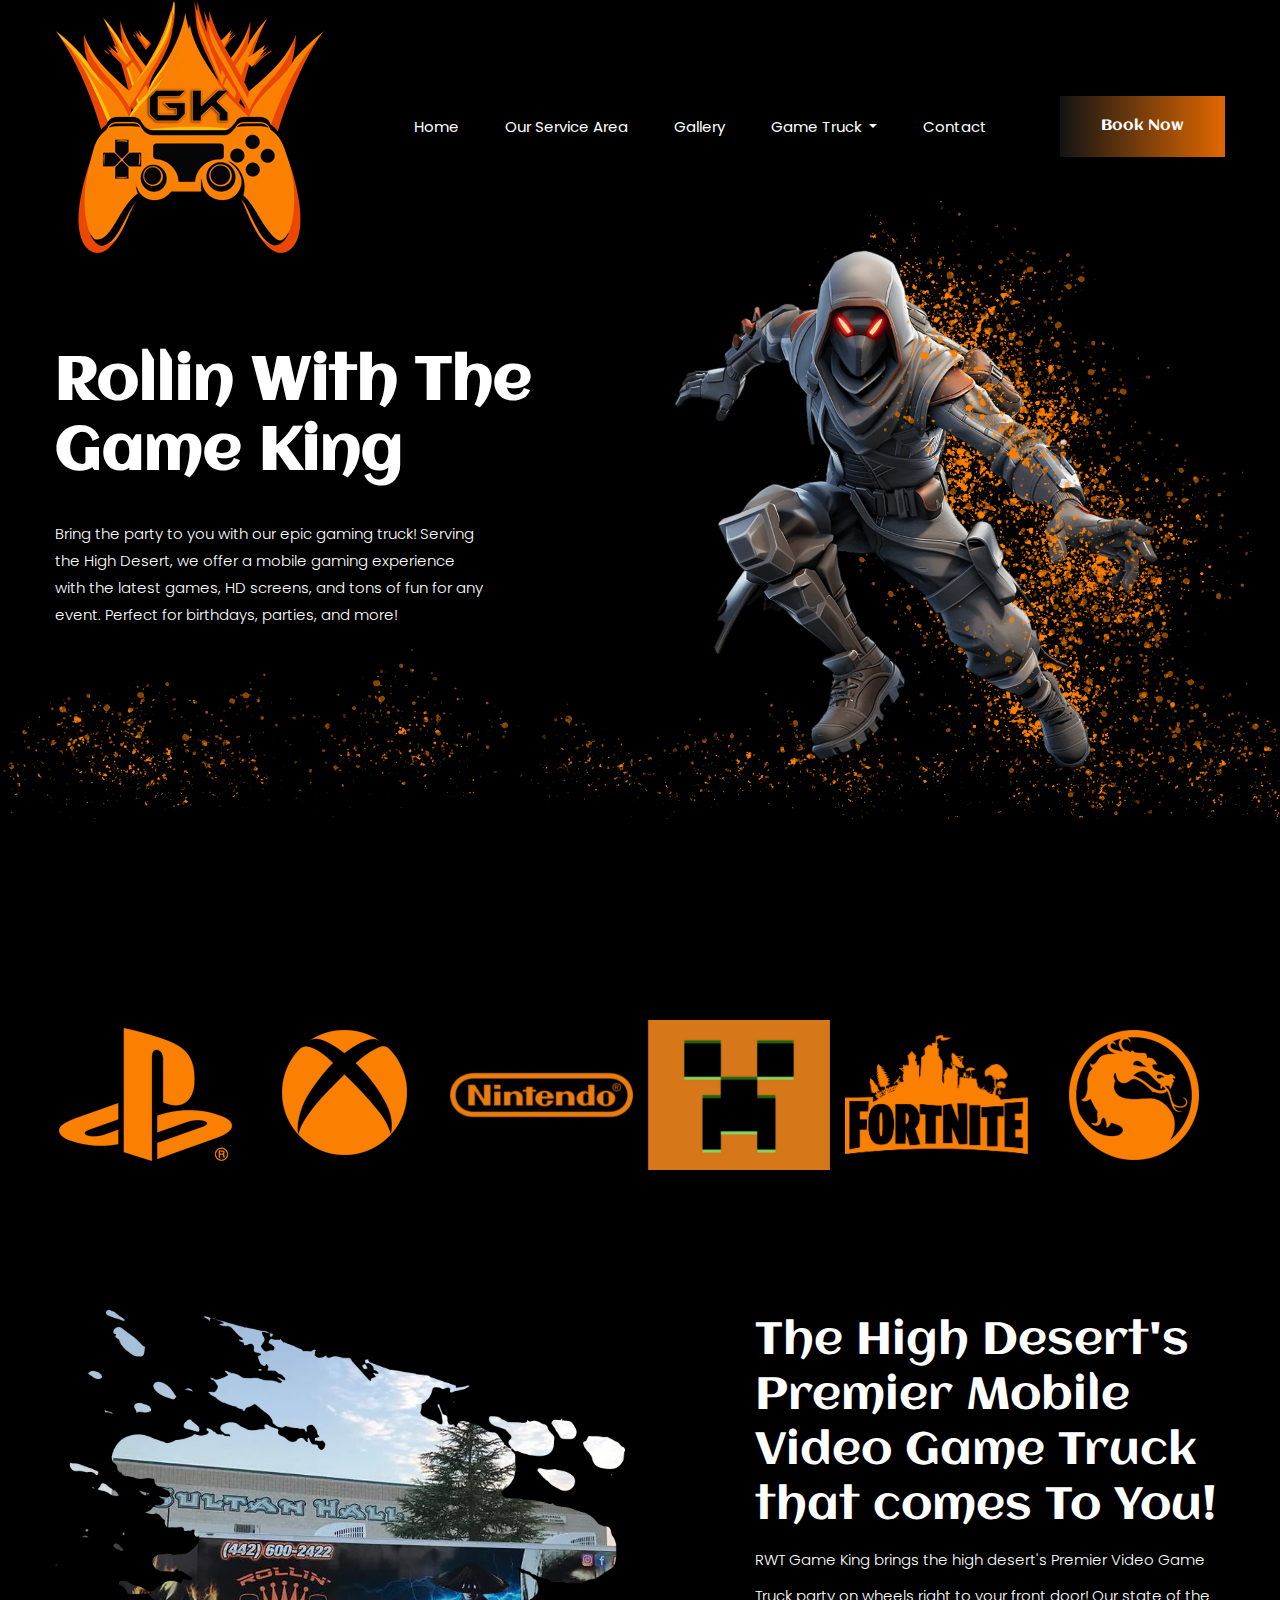
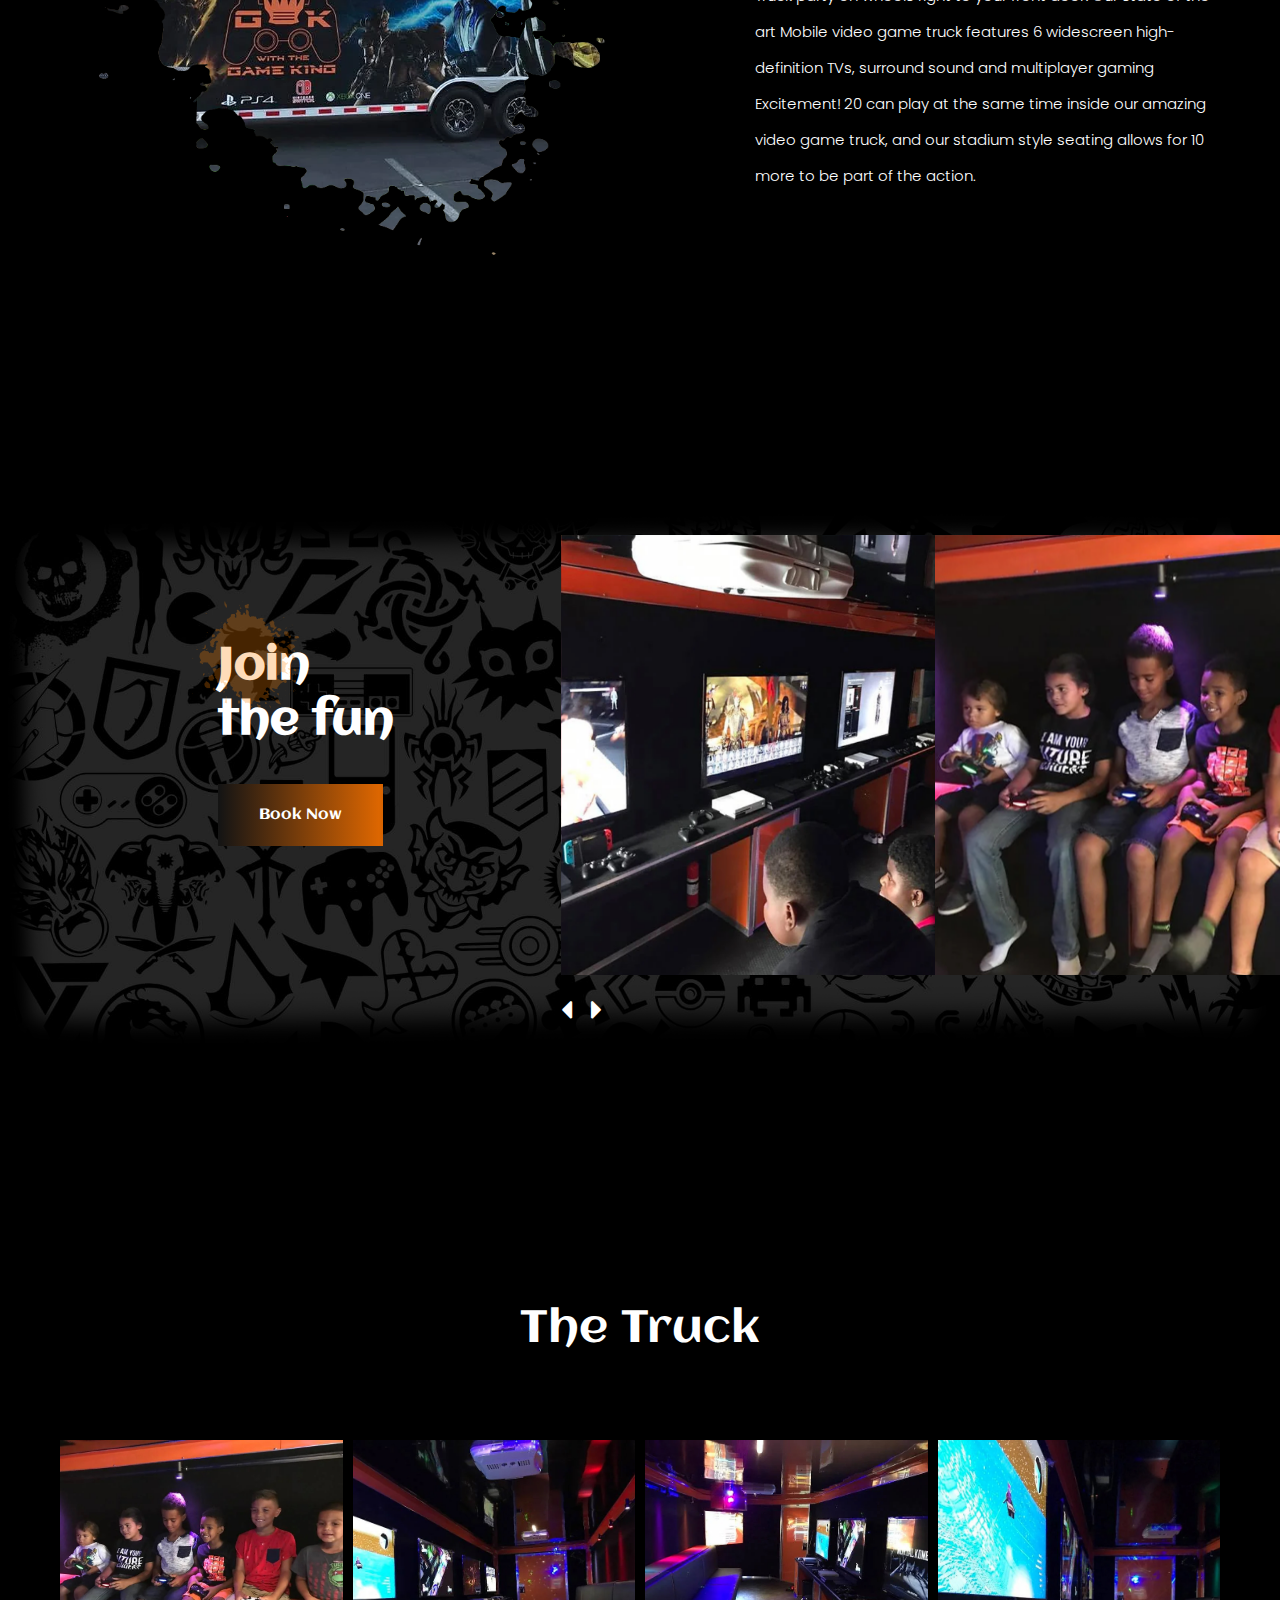
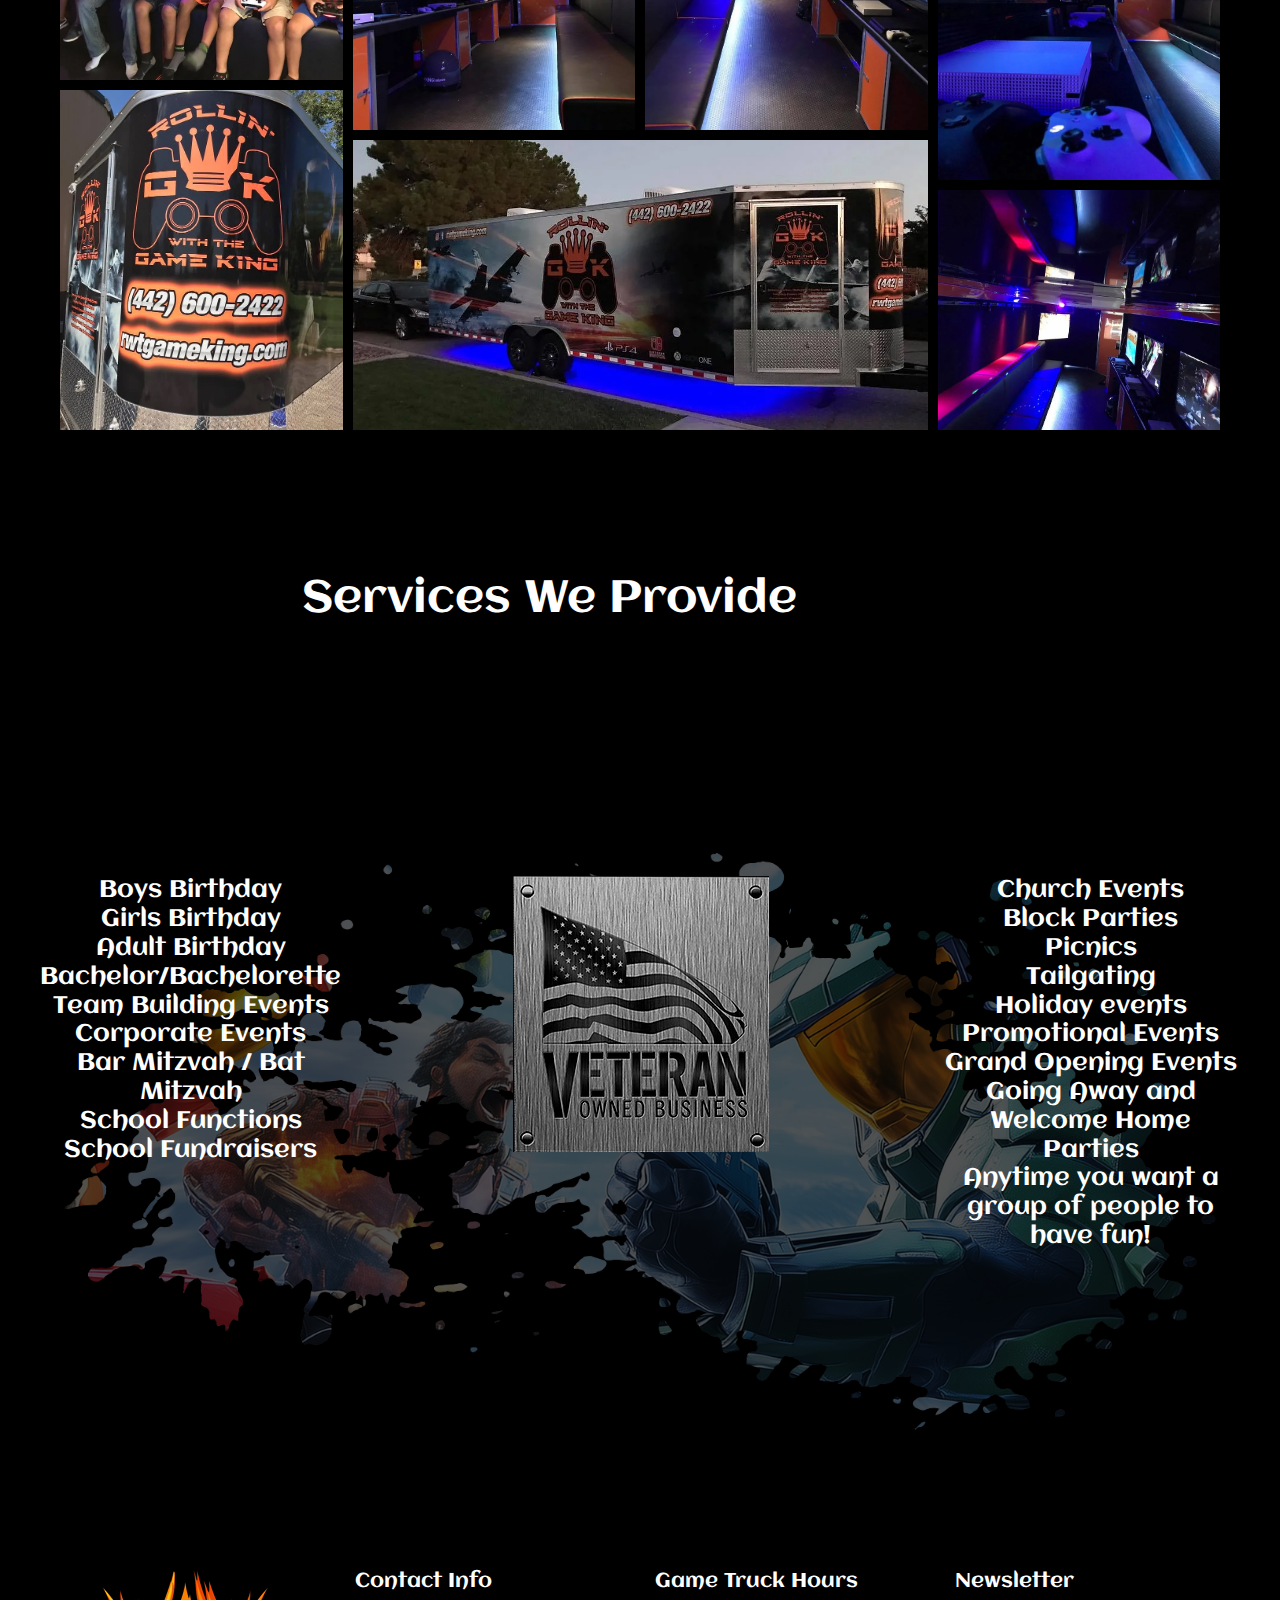
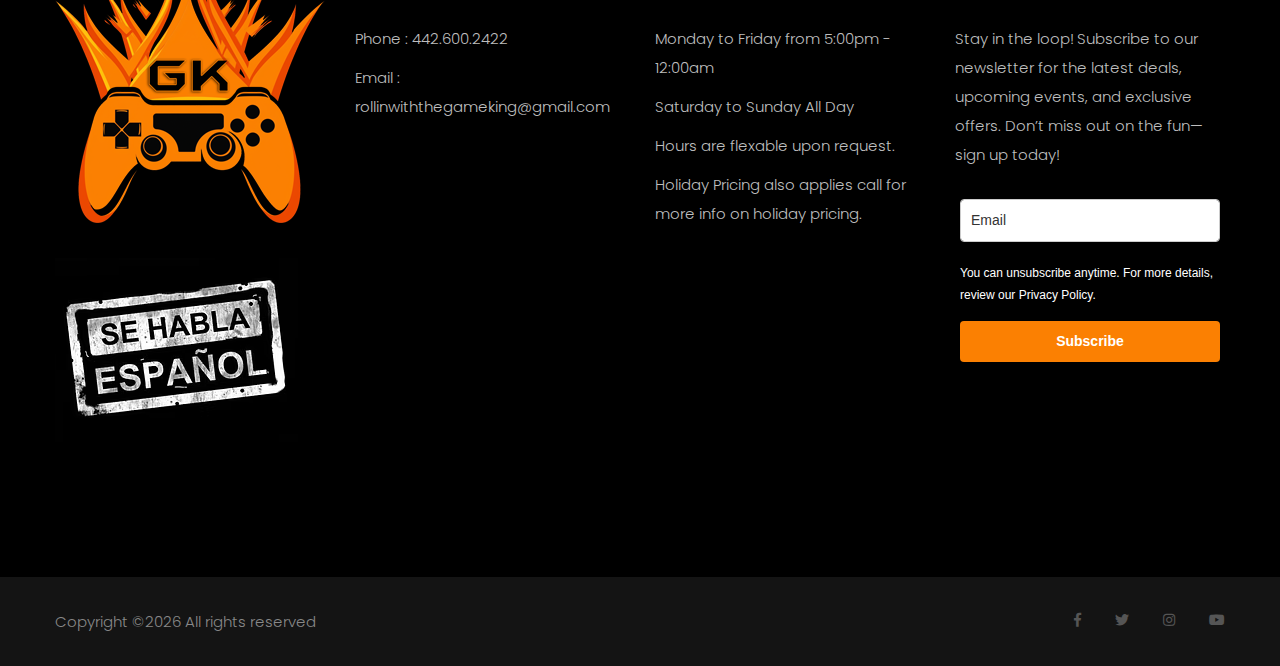
==== index.html @ a8f22977 "Add files via upload" ====
<!doctype html>
<html lang="zxx">

<head>
    <!-- Required meta tags -->
    <meta charset="utf-8">
    <meta name="viewport" content="width=device-width, initial-scale=1, shrink-to-fit=no">
    <title>Gaming King</title>
    <link rel="icon" href="img/favicon.png">
    <!-- Bootstrap CSS -->
    <link rel="stylesheet" href="css/bootstrap.min.css">
    <!-- animate CSS -->
    <link rel="stylesheet" href="css/animate.css">
    <!-- owl carousel CSS -->
    <link rel="stylesheet" href="css/owl.carousel.min.css">
    <!-- font awesome CSS -->
    <link rel="stylesheet" href="css/all.css">
    <!-- flaticon CSS -->
    <link rel="stylesheet" href="css/flaticon.css">
    <link rel="stylesheet" href="css/themify-icons.css">
    <!-- font awesome CSS -->
    <link rel="stylesheet" href="css/magnific-popup.css">
    <!-- swiper CSS -->
    <link rel="stylesheet" href="css/slick.css">
    <!-- style CSS -->
    <link rel="stylesheet" href="css/style.css">
</head>

<body>
    <div class="body_bg">
        <!--::header part start::-->
        <header class="main_menu single_page_menu">
            <div class="container">
                <div class="row align-items-center">
                    <div class="col-lg-12">
                        <nav class="navbar navbar-expand-lg navbar-light">
                            <a class="navbar-brand" href="index.html"> <img src="img/logo.png" alt="logo"> </a>
                            <button class="navbar-toggler" type="button" data-toggle="collapse"
                                data-target="#navbarSupportedContent" aria-controls="navbarSupportedContent"
                                aria-expanded="false" aria-label="Toggle navigation">
                                <span class="menu_icon"><i class="fas fa-bars"></i></span>
                            </button>

                            <div class="collapse navbar-collapse main-menu-item" id="navbarSupportedContent">
                                <ul class="navbar-nav">
                                    <li class="nav-item">
                                        <a class="nav-link" href="https://www.rwtgameking.com">Home</a>
                                    </li>
                                    <li class="nav-item">
                                        <a class="nav-link" href="https://www.rwtgameking.com/our-service-area">Our Service Area</a>
                                    </li>
                                    <li class="nav-item">
                                        <a class="nav-link" href="https://www.rwtgameking.com/our-video-game-truck">Gallery</a>
                                    </li>
                                    <li class="nav-item dropdown">
                                        <a class="nav-link dropdown-toggle" href="blog.html" id="navbarDropdown"
                                            role="button" data-toggle="dropdown" aria-haspopup="true"
                                            aria-expanded="false">
                                            Game Truck
                                        </a>
                                        <div class="dropdown-menu" aria-labelledby="navbarDropdown">
                                            <a class="dropdown-item" href="https://www.rwtgameking.com/birthday-parties"> Birthday Parties</a>
                                            <a class="dropdown-item" href="https://www.rwtgameking.com/schools">School, Church, Non-Profit</a>
											<a class="dropdown-item" href="https://www.rwtgameking.com/corporate-events">Corporate Events</a>
                                        </div>
                                    </li>
                                    <li class="nav-item">
                                        <a class="nav-link" href="https://www.rwtgameking.com/contact-us">Contact</a>
                                    </li>
                                </ul>
                            </div>
                            <a href="https://www.rwtgameking.com/book-a-party-today" class="btn_1 d-none d-sm-block">Book Now</a>
                        </nav>
                    </div>
                </div>
            </div>
        </header>
        <!-- Header part end-->

        <!-- banner part start-->
        <section class="banner_part">
            <div class="container">
                <div class="row align-items-center justify-content-between">
                    <div class="col-lg-6 col-md-8">
                        <div class="banner_text">
                            <div class="banner_text_iner">
                                <h1>Rollin With The Game King</h1>
                                <p>Bring the party to you with our epic gaming truck! Serving the High Desert, we offer a mobile gaming experience with the latest games, HD screens, and tons of fun for any event. Perfect for birthdays, parties, and more!</p>
                                </div>
                        </div>
                    </div>
                </div>
            </div>
        </section>
        <!-- banner part start-->

        <!--::client logo part end::-->
        <section class="client_logo">
            <div class="container">
                <div class="row align-items-center">
                    <div class="col-lg-12">
                        <div class="client_logo_slider owl-carousel d-flex justify-content-between">
                            <div class="single_client_logo">
                                <img src="img/client_logo/playstation.png" alt="">
                            </div>
                            <div class="single_client_logo">
                                <img src="img/client_logo/xbox.png" alt="">
                            </div>
                            <div class="single_client_logo">
                                <img src="img/client_logo/nintendo.png" alt="">
                            </div>
                            <div class="single_client_logo">
                                <img src="img/client_logo/minecraft.png" alt="">
                            </div>
                            <div class="single_client_logo">
                                <img src="img/client_logo/fortnite.png" alt="">
                            </div>
                            <div class="single_client_logo">
                                <img src="img/client_logo/mortalkombat.png" alt="">
                            </div>
                        </div>
                    </div>
                </div>
            </div>
        </section>
        <!--::client logo part end::-->

        <!-- about_us part start-->
        <section class="about_us section_padding">
            <div class="container">
                <div class="row align-items-center justify-content-between">
                    <div class="col-md-5 col-lg-6 col-xl-6">
                        <div class="learning_img">
                            <img src="img/about_img.png" alt="">
                        </div>
                    </div>
                    <div class="col-md-7 col-lg-6 col-xl-5">
                        <div class="about_us_text">
                            <h2>The High Desert's Premier Mobile Video Game Truck that comes To You!</h2>
                            <p>RWT Game King brings the high desert's Premier Video Game Truck party on wheels right to your front door! Our state of the art Mobile video game truck features 6 widescreen high-definition TVs, surround sound and multiplayer gaming Excitement! 20 can play at the same time inside our amazing video game truck, and our stadium style seating allows for 10 more to be part of the action.  </p>
                            </div>
                    </div>
                </div>
            </div>
        </section>
        <!-- about_us part end-->

        <!--::about_us part start::-->
        <section class="live_stareams padding_bottom">
            <div class="container-fluid">
                <div class="row align-items-center justify-content-between">
                    <div class="col-md-2 offset-lg-2 offset-sm-1">
                        <div class="live_stareams_text">
                            <h2>Join <br> the fun</h2>
                            <div class="btn_1">Book now</div>
                        </div>
                    </div>
                    <div class="col-md-7 offset-sm-1">
                        <div class="live_stareams_slide owl-carousel">
                            <div class="live_stareams_slide_img">
                                <img src="img/live_streams_1.png" alt="">
                                <div class="extends_video">
                                    <a id="play-video_1" class="video-play-button popup-youtube"
                                        href="https://www.youtube.com/watch?v=dQw4w9WgXcQ">
                                        <span class="fas fa-play"></span>
                                    </a>
                                </div>
                            </div>
                            <div class="live_stareams_slide_img">
                                <img src="img/live_streams_2.png" alt="">
                                <div class="extends_video">
                                    <a id="play-video_1" class="video-play-button popup-youtube"
                                        href="https://www.youtube.com/watch?v=dQw4w9WgXcQ">
                                        <span class="fas fa-play"></span>
                                    </a>
                                </div>
                            </div>
                            <div class="live_stareams_slide_img">
                                <img src="img/live_streams_1.png" alt="">
                                <div class="extends_video">
                                    <a id="play-video_1" class="video-play-button popup-youtube"
                                        href="https://www.youtube.com/watch?v=dQw4w9WgXcQ">
                                        <span class="fas fa-play"></span>
                                    </a>
                                </div>
                            </div>
                            <div class="live_stareams_slide_img">
                                <img src="img/live_streams_2.png" alt="">
                                <div class="extends_video">
                                    <a id="play-video_1" class="video-play-button popup-youtube"
                                        href="https://www.youtube.com/watch?v=dQw4w9WgXcQ">
                                        <span class="fas fa-play"></span>
                                    </a>
                                </div>
                            </div>
                            <div class="live_stareams_slide_img">
                                <img src="img/live_streams_1.png" alt="">
                                <div class="extends_video">
                                    <a id="play-video_1" class="video-play-button popup-youtube"
                                        href="https://www.youtube.com/watch?v=dQw4w9WgXcQ">
                                        <span class="fas fa-play"></span>
                                    </a>
                                </div>
                            </div>
                            <div class="live_stareams_slide_img">
                                <img src="img/live_streams_2.png" alt="">
                                <div class="extends_video">
                                    <a id="play-video_1" class="video-play-button popup-youtube"
                                        href="https://www.youtube.com/watch?v=dQw4w9WgXcQ">
                                        <span class="fas fa-play"></span>
                                    </a>
                                </div>
                            </div>
                            <div class="live_stareams_slide_img">
                                <img src="img/live_streams_1.png" alt="">
                                <div class="extends_video">
                                    <a id="play-video_1" class="video-play-button popup-youtube"
                                        href="https://www.youtube.com/watch?v=dQw4w9WgXcQ">
                                        <span class="fas fa-play"></span>
                                    </a>
                                </div>
                            </div>
                            <div class="live_stareams_slide_img">
                                <img src="img/live_streams_2.png" alt="">
                                <div class="extends_video">
                                    <a id="play-video_1" class="video-play-button popup-youtube"
                                        href="https://www.youtube.com/watch?v=dQw4w9WgXcQ">
                                        <span class="fas fa-play"></span>
                                    </a>
                                </div>
                            </div>
                        </div>
                    </div>
                </div>
            </div>
        </section>
        <!--::about_us part end::-->

        
        <!-- gallery_part part start-->
        <section class="gallery_part section_padding">
            <div class="container">
                <div class="row justify-content-center">
                    <div class="col-xl-5">
                        <div class="section_tittle text-center">
                            <h2>The Truck</h2>
                        </div>
                    </div>
                </div>
                <div class="row">
                    <div class="col-xl-12">
                        <div class="gallery_part_item">
                            <div class="grid">
                                <div class="grid-sizer"></div>
                                <a href="img/gallery/gallery_item_1.jpg"
                                    class="grid-item bg_img img-gal grid-item--height-1"
                                    style="background-image: url('img/gallery/gallery_item_1.jpg')">
                                    <div class="single_gallery_item">
                                        <div class="single_gallery_item_iner">
                                            <div class="gallery_item_text">
                                                <i class="ti-zoom-in"></i>
                                            </div>
                                        </div>
                                    </div>
                                </a>
                                <a href="img/gallery/gallery_item_2.jpg" class="grid-item bg_img img-gal"
                                    style="background-image: url('img/gallery/gallery_item_2.jpg')">
                                    <div class="single_gallery_item">
                                        <div class="single_gallery_item_iner">
                                            <div class="gallery_item_text">
                                                <i class="ti-zoom-in"></i>
                                            </div>
                                        </div>
                                    </div>
                                </a>
                                <a href="img/gallery/gallery_item_3.jpg" class="grid-item bg_img img-gal"
                                    style="background-image: url('img/gallery/gallery_item_3.jpg')">
                                    <div class="single_gallery_item">
                                        <div class="single_gallery_item_iner">
                                            <div class="gallery_item_text">
                                                <i class="ti-zoom-in"></i>
                                            </div>
                                        </div>
                                    </div>
                                </a>
                                <a href="img/gallery/gallery_item_5.jpg"
                                    class="grid-item bg_img img-gal grid-item--height-2"
                                    style="background-image: url('img/gallery/gallery_item_5.jpg')">
                                    <div class="single_gallery_item">
                                        <div class="single_gallery_item_iner">
                                            <div class="gallery_item_text">
                                                <i class="ti-zoom-in"></i>
                                            </div>
                                        </div>
                                    </div>
                                </a>
                                <a href="img/gallery/gallery_item_7.jpg"
                                    class="grid-item bg_img img-gal grid-item--height-2"
                                    style="background-image: url('img/gallery/gallery_item_7.jpg')">
                                    <div class="single_gallery_item">
                                        <div class="single_gallery_item_iner">
                                            <div class="gallery_item_text">
                                                <i class="ti-zoom-in"></i>
                                            </div>
                                        </div>
                                    </div>
                                </a>
                                <a href="img/gallery/gallery_item_6.jpg"
                                    class="grid-item bg_img img-gal grid-item--width-1"
                                    style="background-image: url('img/gallery/gallery_item_6.jpg')">
                                    <div class="single_gallery_item">
                                        <div class="single_gallery_item_iner">
                                            <div class="gallery_item_text">
                                                <i class="ti-zoom-in"></i>
                                            </div>
                                        </div>
                                    </div>
                                </a>
                                <a href="img/gallery/gallery_item_4.jpg"
                                    class="grid-item bg_img img-gal sm_weight  grid-item--height-1"
                                    style="background-image: url('img/gallery/gallery_item_4.jpg')">
                                    <div class="single_gallery_item">
                                        <div class="single_gallery_item_iner">
                                            <div class="gallery_item_text">
                                                <i class="ti-zoom-in"></i>
                                            </div>
                                        </div>
                                    </div>
                                </a>
                            </div>
                        </div>
                    </div>
                </div>
            </div>
        </section>
        <!-- gallery_part part end-->

        <!-- use sasu part end-->
       <section class="upcomming_war">
            <div class="container">
                <div class="row justify-content-center">
                    <div class="col-lg-8">
                        <div class="section_tittle text-center">
                            <h2>Services We Provide &nbsp; &nbsp; &nbsp; &nbsp; &nbsp; &nbsp; &nbsp; </h2>
                        </div>
                    </div>
                </div>
                <div class="upcomming_war_iner">
                    <div class="row justify-content-center align-items-center h-100">
                        <div>
                            <div class="upcomming_war_counter text-center">
                                
                                <div class="d-flex justify-content-between">
                                    <div><h3>
Boys Birthday<br>
Girls Birthday<br>
Adult Birthday<br>
Bachelor/Bachelorette<br>
Team Building Events<br>
Corporate Events<br>
Bar Mitzvah / Bat Mitzvah<br>
School Functions<br>
School Fundraisers</h3></div>
									
									<div class="col-10 col-lg-6 col-lg-3"><img src="img/veteran.png" alt=""/></div>
									
                                  <div>
<h3>Church Events<br>
Block Parties<br>
Picnics<br>
Tailgating<br>
Holiday events<br>
Promotional Events<br>
Grand Opening Events<br>
Going Away and Welcome Home Parties<br>
Anytime you want a group of people to have fun!</h3></div>
                                </div>
                            </div>
                        </div>
                    </div>
                </div>
            </div>
        </section>
        <!-- use sasu part end-->

               <!--::footer_part start::-->
        <footer class="footer_part">
            <div class="footer_top">
                <div class="container">
                    <div class="row">
                        <div class="col-sm-6 col-lg-3">
                            <div class="single_footer_part">
                                <a href="index.html" class="footer_logo_iner"> <img src="img/logo.png" alt="#"> </a>
                            <img src="img/hablaespanol.png" alt=""/> </div>
                        </div>
                        <div class="col-sm-6 col-lg-3">
                            <div class="single_footer_part">
                                <h4>Contact Info</h4>
                                <p>Phone : 442.600.2422</p>
                                <p>Email : rollinwiththegameking@gmail.com</p>
                            </div>
                        </div>
                        <div class="col-sm-6 col-lg-3">
                            <div class="single_footer_part">
                                <h4>Game Truck Hours</h4>
                                <ul class="list-unstyled">
                                    <p>Monday to Friday from 5:00pm - 12:00am</p>
                                    <p>Saturday to Sunday All Day</p>
                                    <p>Hours are flexable upon request.</p>
                                    <p>Holiday Pricing also applies call for more info on holiday pricing.</p>
                                </ul>
                            </div>
                        </div>
                        <div class="col-sm-6 col-lg-3">
                            <div class="single_footer_part">
                                <h4>Newsletter</h4>
                                <p>Stay in the loop! Subscribe to our newsletter for the latest deals, upcoming events, and exclusive offers. Don’t miss out on the fun—sign up today!
                                </p>
								
<!---------Newsletter-------->
	<div class="row align-items-left">	
								<style type="text/css">@import url("https://assets.mlcdn.com/fonts.css?version=1734335");</style>
    <style type="text/css">
    /* LOADER */
    .ml-form-embedSubmitLoad {
      display: inline-block;
      width: 20px;
      height: 20px;
    }

    .g-recaptcha {
    transform: scale(1);
    -webkit-transform: scale(1);
    transform-origin: 0 0;
    -webkit-transform-origin: 0 0;
    height: ;
    }

    .sr-only {
      position: absolute;
      width: 1px;
      height: 1px;
      padding: 0;
      margin: -1px;
      overflow: hidden;
      clip: rect(0,0,0,0);
      border: 0;
    }

    .ml-form-embedSubmitLoad:after {
      content: " ";
      display: block;
      width: 11px;
      height: 11px;
      margin: 1px;
      border-radius: 50%;
      border: 4px solid #fff;
    border-color: #ffffff #ffffff #ffffff transparent;
    animation: ml-form-embedSubmitLoad 1.2s linear infinite;
    }
    @keyframes ml-form-embedSubmitLoad {
      0% {
      transform: rotate(0deg);
      }
      100% {
      transform: rotate(360deg);
      }
    }
      #mlb2-21136677.ml-form-embedContainer {
        box-sizing: border-box;
        display: table;
        margin: 0 auto;
        position: static;
        width: 100% !important;
      }
      #mlb2-21136677.ml-form-embedContainer h4,
      #mlb2-21136677.ml-form-embedContainer p,
      #mlb2-21136677.ml-form-embedContainer span,
      #mlb2-21136677.ml-form-embedContainer button {
        text-transform: none !important;
        letter-spacing: normal !important;
      }
      #mlb2-21136677.ml-form-embedContainer .ml-form-embedWrapper {
        background-color: ;
        
        border-width: 0px;
        border-color: transparent;
        border-radius: 4px;
        border-style: solid;
        box-sizing: border-box;
        display: inline-block !important;
        margin: 0;
        padding: 0;
        position: relative;
              }
      #mlb2-21136677.ml-form-embedContainer .ml-form-embedWrapper.embedPopup,
      #mlb2-21136677.ml-form-embedContainer .ml-form-embedWrapper.embedDefault { width: 400px; }
      #mlb2-21136677.ml-form-embedContainer .ml-form-embedWrapper.embedForm { max-width: 400px; width: 100%; }
      #mlb2-21136677.ml-form-embedContainer .ml-form-align-left { text-align: left; }
      #mlb2-21136677.ml-form-embedContainer .ml-form-align-center { text-align: center; }
      #mlb2-21136677.ml-form-embedContainer .ml-form-align-default { display: table-cell !important; vertical-align: middle !important; text-align: center !important; }
      #mlb2-21136677.ml-form-embedContainer .ml-form-align-right { text-align: right; }
      #mlb2-21136677.ml-form-embedContainer .ml-form-embedWrapper .ml-form-embedHeader img {
        border-top-left-radius: 4px;
        border-top-right-radius: 4px;
        height: auto;
        margin: 0 auto !important;
        max-width: 100%;
        width: undefinedpx;
      }
      #mlb2-21136677.ml-form-embedContainer .ml-form-embedWrapper .ml-form-embedBody,
      #mlb2-21136677.ml-form-embedContainer .ml-form-embedWrapper .ml-form-successBody {
        padding: 20px 20px 0 20px;
      }
      #mlb2-21136677.ml-form-embedContainer .ml-form-embedWrapper .ml-form-embedBody.ml-form-embedBodyHorizontal {
        padding-bottom: 0;
      }
      #mlb2-21136677.ml-form-embedContainer .ml-form-embedWrapper .ml-form-embedBody .ml-form-embedContent,
      #mlb2-21136677.ml-form-embedContainer .ml-form-embedWrapper .ml-form-successBody .ml-form-successContent {
        text-align: left;
        margin: 0 0 20px 0;
      }
      #mlb2-21136677.ml-form-embedContainer .ml-form-embedWrapper .ml-form-embedBody .ml-form-embedContent h4,
      #mlb2-21136677.ml-form-embedContainer .ml-form-embedWrapper .ml-form-successBody .ml-form-successContent h4 {
        color: #000000;
        font-family: 'Open Sans', Arial, Helvetica, sans-serif;
        font-size: 30px;
        font-weight: 400;
        margin: 0 0 10px 0;
        text-align: left;
        word-break: break-word;
      }
      #mlb2-21136677.ml-form-embedContainer .ml-form-embedWrapper .ml-form-embedBody .ml-form-embedContent p,
      #mlb2-21136677.ml-form-embedContainer .ml-form-embedWrapper .ml-form-successBody .ml-form-successContent p {
        color: #ffffff;
        font-family: 'Open Sans', Arial, Helvetica, sans-serif;
        font-size: 14px;
        font-weight: 400;
        line-height: 20px;
        margin: 0 0 10px 0;
        text-align: left;
      }
      #mlb2-21136677.ml-form-embedContainer .ml-form-embedWrapper .ml-form-embedBody .ml-form-embedContent ul,
      #mlb2-21136677.ml-form-embedContainer .ml-form-embedWrapper .ml-form-embedBody .ml-form-embedContent ol,
      #mlb2-21136677.ml-form-embedContainer .ml-form-embedWrapper .ml-form-successBody .ml-form-successContent ul,
      #mlb2-21136677.ml-form-embedContainer .ml-form-embedWrapper .ml-form-successBody .ml-form-successContent ol {
        color: #ffffff;
        font-family: 'Open Sans', Arial, Helvetica, sans-serif;
        font-size: 14px;
      }
      #mlb2-21136677.ml-form-embedContainer .ml-form-embedWrapper .ml-form-embedBody .ml-form-embedContent ol ol,
      #mlb2-21136677.ml-form-embedContainer .ml-form-embedWrapper .ml-form-successBody .ml-form-successContent ol ol {
        list-style-type: lower-alpha;
      }
      #mlb2-21136677.ml-form-embedContainer .ml-form-embedWrapper .ml-form-embedBody .ml-form-embedContent ol ol ol,
      #mlb2-21136677.ml-form-embedContainer .ml-form-embedWrapper .ml-form-successBody .ml-form-successContent ol ol ol {
        list-style-type: lower-roman;
      }
      #mlb2-21136677.ml-form-embedContainer .ml-form-embedWrapper .ml-form-embedBody .ml-form-embedContent p a,
      #mlb2-21136677.ml-form-embedContainer .ml-form-embedWrapper .ml-form-successBody .ml-form-successContent p a {
        color: #fb8002;
        text-decoration: underline;
      }

      #mlb2-21136677.ml-form-embedContainer .ml-form-embedWrapper .ml-block-form .ml-field-group {
        text-align: left!important;
      }

      #mlb2-21136677.ml-form-embedContainer .ml-form-embedWrapper .ml-block-form .ml-field-group label {
        margin-bottom: 5px;
        color: #333333;
        font-size: 14px;
        font-family: 'Open Sans', Arial, Helvetica, sans-serif;
        font-weight: bold; font-style: normal; text-decoration: none;;
        display: inline-block;
        line-height: 20px;
      }
      #mlb2-21136677.ml-form-embedContainer .ml-form-embedWrapper .ml-form-embedBody .ml-form-embedContent p:last-child,
      #mlb2-21136677.ml-form-embedContainer .ml-form-embedWrapper .ml-form-successBody .ml-form-successContent p:last-child {
        margin: 0;
      }
      #mlb2-21136677.ml-form-embedContainer .ml-form-embedWrapper .ml-form-embedBody form {
        margin: 0;
        width: 100%;
      }
      #mlb2-21136677.ml-form-embedContainer .ml-form-embedWrapper .ml-form-embedBody .ml-form-formContent,
      #mlb2-21136677.ml-form-embedContainer .ml-form-embedWrapper .ml-form-embedBody .ml-form-checkboxRow {
        margin: 0 0 20px 0;
        width: 100%;
      }
      #mlb2-21136677.ml-form-embedContainer .ml-form-embedWrapper .ml-form-embedBody .ml-form-checkboxRow {
        float: left;
      }
      #mlb2-21136677.ml-form-embedContainer .ml-form-embedWrapper .ml-form-embedBody .ml-form-formContent.horozintalForm {
        margin: 0;
        padding: 0 0 20px 0;
        width: 100%;
        height: auto;
        float: left;
      }
      #mlb2-21136677.ml-form-embedContainer .ml-form-embedWrapper .ml-form-embedBody .ml-form-fieldRow {
        margin: 0 0 10px 0;
        width: 100%;
      }
      #mlb2-21136677.ml-form-embedContainer .ml-form-embedWrapper .ml-form-embedBody .ml-form-fieldRow.ml-last-item {
        margin: 0;
      }
      #mlb2-21136677.ml-form-embedContainer .ml-form-embedWrapper .ml-form-embedBody .ml-form-fieldRow.ml-formfieldHorizintal {
        margin: 0;
      }
      #mlb2-21136677.ml-form-embedContainer .ml-form-embedWrapper .ml-form-embedBody .ml-form-fieldRow input {
        background-color: #ffffff !important;
        color: #333333 !important;
        border-color: #cccccc;
        border-radius: 4px !important;
        border-style: solid !important;
        border-width: 1px !important;
        font-family: 'Open Sans', Arial, Helvetica, sans-serif;
        font-size: 14px !important;
        height: auto;
        line-height: 21px !important;
        margin-bottom: 0;
        margin-top: 0;
        margin-left: 0;
        margin-right: 0;
        padding: 10px 10px !important;
        width: 100% !important;
        box-sizing: border-box !important;
        max-width: 100% !important;
      }
      #mlb2-21136677.ml-form-embedContainer .ml-form-embedWrapper .ml-form-embedBody .ml-form-fieldRow input::-webkit-input-placeholder,
      #mlb2-21136677.ml-form-embedContainer .ml-form-embedWrapper .ml-form-embedBody .ml-form-horizontalRow input::-webkit-input-placeholder { color: #333333; }

      #mlb2-21136677.ml-form-embedContainer .ml-form-embedWrapper .ml-form-embedBody .ml-form-fieldRow input::-moz-placeholder,
      #mlb2-21136677.ml-form-embedContainer .ml-form-embedWrapper .ml-form-embedBody .ml-form-horizontalRow input::-moz-placeholder { color: #333333; }

      #mlb2-21136677.ml-form-embedContainer .ml-form-embedWrapper .ml-form-embedBody .ml-form-fieldRow input:-ms-input-placeholder,
      #mlb2-21136677.ml-form-embedContainer .ml-form-embedWrapper .ml-form-embedBody .ml-form-horizontalRow input:-ms-input-placeholder { color: #333333; }

      #mlb2-21136677.ml-form-embedContainer .ml-form-embedWrapper .ml-form-embedBody .ml-form-fieldRow input:-moz-placeholder,
      #mlb2-21136677.ml-form-embedContainer .ml-form-embedWrapper .ml-form-embedBody .ml-form-horizontalRow input:-moz-placeholder { color: #333333; }

      #mlb2-21136677.ml-form-embedContainer .ml-form-embedWrapper .ml-form-embedBody .ml-form-fieldRow textarea, #mlb2-21136677.ml-form-embedContainer .ml-form-embedWrapper .ml-form-embedBody .ml-form-horizontalRow textarea {
        background-color: #ffffff !important;
        color: #333333 !important;
        border-color: #cccccc;
        border-radius: 4px !important;
        border-style: solid !important;
        border-width: 1px !important;
        font-family: 'Open Sans', Arial, Helvetica, sans-serif;
        font-size: 14px !important;
        height: auto;
        line-height: 21px !important;
        margin-bottom: 0;
        margin-top: 0;
        padding: 10px 10px !important;
        width: 100% !important;
        box-sizing: border-box !important;
        max-width: 100% !important;
      }

      #mlb2-21136677.ml-form-embedContainer .ml-form-embedWrapper .ml-form-embedBody .ml-form-fieldRow .custom-radio .custom-control-label::before, #mlb2-21136677.ml-form-embedContainer .ml-form-embedWrapper .ml-form-embedBody .ml-form-horizontalRow .custom-radio .custom-control-label::before, #mlb2-21136677.ml-form-embedContainer .ml-form-embedWrapper .ml-form-embedBody .ml-form-fieldRow .custom-checkbox .custom-control-label::before, #mlb2-21136677.ml-form-embedContainer .ml-form-embedWrapper .ml-form-embedBody .ml-form-horizontalRow .custom-checkbox .custom-control-label::before, #mlb2-21136677.ml-form-embedContainer .ml-form-embedWrapper .ml-form-embedBody .ml-form-embedPermissions .ml-form-embedPermissionsOptionsCheckbox .label-description::before, #mlb2-21136677.ml-form-embedContainer .ml-form-embedWrapper .ml-form-embedBody .ml-form-interestGroupsRow .ml-form-interestGroupsRowCheckbox .label-description::before, #mlb2-21136677.ml-form-embedContainer .ml-form-embedWrapper .ml-form-embedBody .ml-form-checkboxRow .label-description::before {
          border-color: #cccccc!important;
          background-color: #ffffff!important;
      }

      #mlb2-21136677.ml-form-embedContainer .ml-form-embedWrapper .ml-form-embedBody .ml-form-fieldRow input.custom-control-input[type="checkbox"]{
        box-sizing: border-box;
        padding: 0;
        position: absolute;
        z-index: -1;
        opacity: 0;
        margin-top: 5px;
        margin-left: -1.5rem;
        overflow: visible;
      }

      #mlb2-21136677.ml-form-embedContainer .ml-form-embedWrapper .ml-form-embedBody .ml-form-fieldRow .custom-checkbox .custom-control-label::before, #mlb2-21136677.ml-form-embedContainer .ml-form-embedWrapper .ml-form-embedBody .ml-form-horizontalRow .custom-checkbox .custom-control-label::before, #mlb2-21136677.ml-form-embedContainer .ml-form-embedWrapper .ml-form-embedBody .ml-form-embedPermissions .ml-form-embedPermissionsOptionsCheckbox .label-description::before, #mlb2-21136677.ml-form-embedContainer .ml-form-embedWrapper .ml-form-embedBody .ml-form-interestGroupsRow .ml-form-interestGroupsRowCheckbox .label-description::before, #mlb2-21136677.ml-form-embedContainer .ml-form-embedWrapper .ml-form-embedBody .ml-form-checkboxRow .label-description::before {
        border-radius: 4px!important;
      }


      #mlb2-21136677.ml-form-embedContainer .ml-form-embedWrapper .ml-form-embedBody .ml-form-checkboxRow input[type=checkbox]:checked~.label-description::after, #mlb2-21136677.ml-form-embedContainer .ml-form-embedWrapper .ml-form-embedBody .ml-form-embedPermissions .ml-form-embedPermissionsOptionsCheckbox input[type=checkbox]:checked~.label-description::after, #mlb2-21136677.ml-form-embedContainer .ml-form-embedWrapper .ml-form-embedBody .ml-form-fieldRow .custom-checkbox .custom-control-input:checked~.custom-control-label::after, #mlb2-21136677.ml-form-embedContainer .ml-form-embedWrapper .ml-form-embedBody .ml-form-horizontalRow .custom-checkbox .custom-control-input:checked~.custom-control-label::after, #mlb2-21136677.ml-form-embedContainer .ml-form-embedWrapper .ml-form-embedBody .ml-form-interestGroupsRow .ml-form-interestGroupsRowCheckbox input[type=checkbox]:checked~.label-description::after {
        background-image: url("data:image/svg+xml,%3csvg xmlns='http://www.w3.org/2000/svg' viewBox='0 0 8 8'%3e%3cpath fill='%23fff' d='M6.564.75l-3.59 3.612-1.538-1.55L0 4.26 2.974 7.25 8 2.193z'/%3e%3c/svg%3e");
      }

      #mlb2-21136677.ml-form-embedContainer .ml-form-embedWrapper .ml-form-embedBody .ml-form-fieldRow .custom-radio .custom-control-input:checked~.custom-control-label::after, #mlb2-21136677.ml-form-embedContainer .ml-form-embedWrapper .ml-form-embedBody .ml-form-fieldRow .custom-radio .custom-control-input:checked~.custom-control-label::after {
        background-image: url("data:image/svg+xml,%3csvg xmlns='http://www.w3.org/2000/svg' viewBox='-4 -4 8 8'%3e%3ccircle r='3' fill='%23fff'/%3e%3c/svg%3e");
      }

      #mlb2-21136677.ml-form-embedContainer .ml-form-embedWrapper .ml-form-embedBody .ml-form-fieldRow .custom-radio .custom-control-input:checked~.custom-control-label::before, #mlb2-21136677.ml-form-embedContainer .ml-form-embedWrapper .ml-form-embedBody .ml-form-horizontalRow .custom-radio .custom-control-input:checked~.custom-control-label::before, #mlb2-21136677.ml-form-embedContainer .ml-form-embedWrapper .ml-form-embedBody .ml-form-fieldRow .custom-checkbox .custom-control-input:checked~.custom-control-label::before, #mlb2-21136677.ml-form-embedContainer .ml-form-embedWrapper .ml-form-embedBody .ml-form-horizontalRow .custom-checkbox .custom-control-input:checked~.custom-control-label::before, #mlb2-21136677.ml-form-embedContainer .ml-form-embedWrapper .ml-form-embedBody .ml-form-embedPermissions .ml-form-embedPermissionsOptionsCheckbox input[type=checkbox]:checked~.label-description::before, #mlb2-21136677.ml-form-embedContainer .ml-form-embedWrapper .ml-form-embedBody .ml-form-interestGroupsRow .ml-form-interestGroupsRowCheckbox input[type=checkbox]:checked~.label-description::before, #mlb2-21136677.ml-form-embedContainer .ml-form-embedWrapper .ml-form-embedBody .ml-form-checkboxRow input[type=checkbox]:checked~.label-description::before  {
          border-color: #000000!important;
          background-color: #000000!important;
      }

      #mlb2-21136677.ml-form-embedContainer .ml-form-embedWrapper .ml-form-embedBody .ml-form-fieldRow .custom-radio .custom-control-label::before, #mlb2-21136677.ml-form-embedContainer .ml-form-embedWrapper .ml-form-embedBody .ml-form-horizontalRow .custom-radio .custom-control-label::before, #mlb2-21136677.ml-form-embedContainer .ml-form-embedWrapper .ml-form-embedBody .ml-form-fieldRow .custom-radio .custom-control-label::after, #mlb2-21136677.ml-form-embedContainer .ml-form-embedWrapper .ml-form-embedBody .ml-form-horizontalRow .custom-radio .custom-control-label::after, #mlb2-21136677.ml-form-embedContainer .ml-form-embedWrapper .ml-form-embedBody .ml-form-fieldRow .custom-checkbox .custom-control-label::before, #mlb2-21136677.ml-form-embedContainer .ml-form-embedWrapper .ml-form-embedBody .ml-form-fieldRow .custom-checkbox .custom-control-label::after, #mlb2-21136677.ml-form-embedContainer .ml-form-embedWrapper .ml-form-embedBody .ml-form-horizontalRow .custom-checkbox .custom-control-label::before, #mlb2-21136677.ml-form-embedContainer .ml-form-embedWrapper .ml-form-embedBody .ml-form-horizontalRow .custom-checkbox .custom-control-label::after {
           top: 2px;
           box-sizing: border-box;
      }

      #mlb2-21136677.ml-form-embedContainer .ml-form-embedWrapper .ml-form-embedBody .ml-form-embedPermissions .ml-form-embedPermissionsOptionsCheckbox .label-description::before, #mlb2-21136677.ml-form-embedContainer .ml-form-embedWrapper .ml-form-embedBody .ml-form-embedPermissions .ml-form-embedPermissionsOptionsCheckbox .label-description::after, #mlb2-21136677.ml-form-embedContainer .ml-form-embedWrapper .ml-form-embedBody .ml-form-checkboxRow .label-description::before, #mlb2-21136677.ml-form-embedContainer .ml-form-embedWrapper .ml-form-embedBody .ml-form-checkboxRow .label-description::after {
           top: 0px!important;
           box-sizing: border-box!important;
      }

      #mlb2-21136677.ml-form-embedContainer .ml-form-embedWrapper .ml-form-embedBody .ml-form-checkboxRow .label-description::before, #mlb2-21136677.ml-form-embedContainer .ml-form-embedWrapper .ml-form-embedBody .ml-form-checkboxRow .label-description::after {
        top: 0px!important;
           box-sizing: border-box!important;
      }

       #mlb2-21136677.ml-form-embedContainer .ml-form-embedWrapper .ml-form-embedBody .ml-form-interestGroupsRow .ml-form-interestGroupsRowCheckbox .label-description::after {
            top: 0px!important;
            box-sizing: border-box!important;
            position: absolute;
            left: -1.5rem;
            display: block;
            width: 1rem;
            height: 1rem;
            content: "";
       }

      #mlb2-21136677.ml-form-embedContainer .ml-form-embedWrapper .ml-form-embedBody .ml-form-interestGroupsRow .ml-form-interestGroupsRowCheckbox .label-description::before {
        top: 0px!important;
        box-sizing: border-box!important;
      }

      #mlb2-21136677.ml-form-embedContainer .ml-form-embedWrapper .ml-form-embedBody .custom-control-label::before {
          position: absolute;
          top: 4px;
          left: -1.5rem;
          display: block;
          width: 16px;
          height: 16px;
          pointer-events: none;
          content: "";
          background-color: #ffffff;
          border: #adb5bd solid 1px;
          border-radius: 50%;
      }

      #mlb2-21136677.ml-form-embedContainer .ml-form-embedWrapper .ml-form-embedBody .custom-control-label::after {
          position: absolute;
          top: 2px!important;
          left: -1.5rem;
          display: block;
          width: 1rem;
          height: 1rem;
          content: "";
      }

      #mlb2-21136677.ml-form-embedContainer .ml-form-embedWrapper .ml-form-embedBody .ml-form-embedPermissions .ml-form-embedPermissionsOptionsCheckbox .label-description::before, #mlb2-21136677.ml-form-embedContainer .ml-form-embedWrapper .ml-form-embedBody .ml-form-interestGroupsRow .ml-form-interestGroupsRowCheckbox .label-description::before, #mlb2-21136677.ml-form-embedContainer .ml-form-embedWrapper .ml-form-embedBody .ml-form-checkboxRow .label-description::before {
          position: absolute;
          top: 4px;
          left: -1.5rem;
          display: block;
          width: 16px;
          height: 16px;
          pointer-events: none;
          content: "";
          background-color: #ffffff;
          border: #adb5bd solid 1px;
          border-radius: 50%;
      }

      #mlb2-21136677.ml-form-embedContainer .ml-form-embedWrapper .ml-form-embedBody .ml-form-embedPermissions .ml-form-embedPermissionsOptionsCheckbox .label-description::after {
          position: absolute;
          top: 0px!important;
          left: -1.5rem;
          display: block;
          width: 1rem;
          height: 1rem;
          content: "";
      }

      #mlb2-21136677.ml-form-embedContainer .ml-form-embedWrapper .ml-form-embedBody .ml-form-checkboxRow .label-description::after {
          position: absolute;
          top: 0px!important;
          left: -1.5rem;
          display: block;
          width: 1rem;
          height: 1rem;
          content: "";
      }

      #mlb2-21136677.ml-form-embedContainer .ml-form-embedWrapper .ml-form-embedBody .custom-radio .custom-control-label::after {
          background: no-repeat 50%/50% 50%;
      }
      #mlb2-21136677.ml-form-embedContainer .ml-form-embedWrapper .ml-form-embedBody .custom-checkbox .custom-control-label::after, #mlb2-21136677.ml-form-embedContainer .ml-form-embedWrapper .ml-form-embedBody .ml-form-embedPermissions .ml-form-embedPermissionsOptionsCheckbox .label-description::after, #mlb2-21136677.ml-form-embedContainer .ml-form-embedWrapper .ml-form-embedBody .ml-form-interestGroupsRow .ml-form-interestGroupsRowCheckbox .label-description::after, #mlb2-21136677.ml-form-embedContainer .ml-form-embedWrapper .ml-form-embedBody .ml-form-checkboxRow .label-description::after {
          background: no-repeat 50%/50% 50%;
      }

      #mlb2-21136677.ml-form-embedContainer .ml-form-embedWrapper .ml-form-embedBody .ml-form-fieldRow .custom-control, #mlb2-21136677.ml-form-embedContainer .ml-form-embedWrapper .ml-form-embedBody .ml-form-horizontalRow .custom-control {
        position: relative;
        display: block;
        min-height: 1.5rem;
        padding-left: 1.5rem;
      }

      #mlb2-21136677.ml-form-embedContainer .ml-form-embedWrapper .ml-form-embedBody .ml-form-fieldRow .custom-radio .custom-control-input, #mlb2-21136677.ml-form-embedContainer .ml-form-embedWrapper .ml-form-embedBody .ml-form-horizontalRow .custom-radio .custom-control-input, #mlb2-21136677.ml-form-embedContainer .ml-form-embedWrapper .ml-form-embedBody .ml-form-fieldRow .custom-checkbox .custom-control-input, #mlb2-21136677.ml-form-embedContainer .ml-form-embedWrapper .ml-form-embedBody .ml-form-horizontalRow .custom-checkbox .custom-control-input {
          position: absolute;
          z-index: -1;
          opacity: 0;
          box-sizing: border-box;
          padding: 0;
      }

      #mlb2-21136677.ml-form-embedContainer .ml-form-embedWrapper .ml-form-embedBody .ml-form-fieldRow .custom-radio .custom-control-label, #mlb2-21136677.ml-form-embedContainer .ml-form-embedWrapper .ml-form-embedBody .ml-form-horizontalRow .custom-radio .custom-control-label, #mlb2-21136677.ml-form-embedContainer .ml-form-embedWrapper .ml-form-embedBody .ml-form-fieldRow .custom-checkbox .custom-control-label, #mlb2-21136677.ml-form-embedContainer .ml-form-embedWrapper .ml-form-embedBody .ml-form-horizontalRow .custom-checkbox .custom-control-label {
          color: #000000;
          font-size: 12px!important;
          font-family: 'Open Sans', Arial, Helvetica, sans-serif;
          line-height: 22px;
          margin-bottom: 0;
          position: relative;
          vertical-align: top;
          font-style: normal;
          font-weight: 700;
      }

      #mlb2-21136677.ml-form-embedContainer .ml-form-embedWrapper .ml-form-embedBody .ml-form-fieldRow .custom-select, #mlb2-21136677.ml-form-embedContainer .ml-form-embedWrapper .ml-form-embedBody .ml-form-horizontalRow .custom-select {
        background-color: #ffffff !important;
        color: #333333 !important;
        border-color: #cccccc;
        border-radius: 4px !important;
        border-style: solid !important;
        border-width: 1px !important;
        font-family: 'Open Sans', Arial, Helvetica, sans-serif;
        font-size: 14px !important;
        line-height: 20px !important;
        margin-bottom: 0;
        margin-top: 0;
        padding: 10px 28px 10px 12px !important;
        width: 100% !important;
        box-sizing: border-box !important;
        max-width: 100% !important;
        height: auto;
        display: inline-block;
        vertical-align: middle;
        background: url('https://assets.mlcdn.com/ml/images/default/dropdown.svg') no-repeat right .75rem center/8px 10px;
        -webkit-appearance: none;
        -moz-appearance: none;
        appearance: none;
      }


      #mlb2-21136677.ml-form-embedContainer .ml-form-embedWrapper .ml-form-embedBody .ml-form-horizontalRow {
        height: auto;
        width: 100%;
        float: left;
      }
      .ml-form-formContent.horozintalForm .ml-form-horizontalRow .ml-input-horizontal { width: 70%; float: left; }
      .ml-form-formContent.horozintalForm .ml-form-horizontalRow .ml-button-horizontal { width: 30%; float: left; }
      .ml-form-formContent.horozintalForm .ml-form-horizontalRow .ml-button-horizontal.labelsOn { padding-top: 25px;  }
      .ml-form-formContent.horozintalForm .ml-form-horizontalRow .horizontal-fields { box-sizing: border-box; float: left; padding-right: 10px;  }
      #mlb2-21136677.ml-form-embedContainer .ml-form-embedWrapper .ml-form-embedBody .ml-form-horizontalRow input {
        background-color: #ffffff;
        color: #333333;
        border-color: #cccccc;
        border-radius: 4px;
        border-style: solid;
        border-width: 1px;
        font-family: 'Open Sans', Arial, Helvetica, sans-serif;
        font-size: 14px;
        line-height: 20px;
        margin-bottom: 0;
        margin-top: 0;
        padding: 10px 10px;
        width: 100%;
        box-sizing: border-box;
        overflow-y: initial;
      }
      #mlb2-21136677.ml-form-embedContainer .ml-form-embedWrapper .ml-form-embedBody .ml-form-horizontalRow button {
        background-color: #fb8002 !important;
        border-color: #fb8002;
        border-style: solid;
        border-width: 1px;
        border-radius: 4px;
        box-shadow: none;
        color: #ffffff !important;
        cursor: pointer;
        font-family: 'Open Sans', Arial, Helvetica, sans-serif;
        font-size: 14px !important;
        font-weight: 700;
        line-height: 20px;
        margin: 0 !important;
        padding: 10px !important;
        width: 100%;
        height: auto;
      }
      #mlb2-21136677.ml-form-embedContainer .ml-form-embedWrapper .ml-form-embedBody .ml-form-horizontalRow button:hover {
        background-color: #333333 !important;
        border-color: #333333 !important;
      }
      #mlb2-21136677.ml-form-embedContainer .ml-form-embedWrapper .ml-form-embedBody .ml-form-checkboxRow input[type="checkbox"] {
        box-sizing: border-box;
        padding: 0;
        position: absolute;
        z-index: -1;
        opacity: 0;
        margin-top: 5px;
        margin-left: -1.5rem;
        overflow: visible;
      }
      #mlb2-21136677.ml-form-embedContainer .ml-form-embedWrapper .ml-form-embedBody .ml-form-checkboxRow .label-description {
        color: #000000;
        display: block;
        font-family: 'Open Sans', Arial, Helvetica, sans-serif;
        font-size: 12px;
        text-align: left;
        margin-bottom: 0;
        position: relative;
        vertical-align: top;
      }
      #mlb2-21136677.ml-form-embedContainer .ml-form-embedWrapper .ml-form-embedBody .ml-form-checkboxRow label {
        font-weight: normal;
        margin: 0;
        padding: 0;
        position: relative;
        display: block;
        min-height: 24px;
        padding-left: 24px;

      }
      #mlb2-21136677.ml-form-embedContainer .ml-form-embedWrapper .ml-form-embedBody .ml-form-checkboxRow label a {
        color: #000000;
        text-decoration: underline;
      }
      #mlb2-21136677.ml-form-embedContainer .ml-form-embedWrapper .ml-form-embedBody .ml-form-checkboxRow label p {
        color: #000000 !important;
        font-family: 'Open Sans', Arial, Helvetica, sans-serif !important;
        font-size: 12px !important;
        font-weight: normal !important;
        line-height: 18px !important;
        padding: 0 !important;
        margin: 0 5px 0 0 !important;
      }
      #mlb2-21136677.ml-form-embedContainer .ml-form-embedWrapper .ml-form-embedBody .ml-form-checkboxRow label p:last-child {
        margin: 0;
      }
      #mlb2-21136677.ml-form-embedContainer .ml-form-embedWrapper .ml-form-embedBody .ml-form-embedSubmit {
        margin: 0 0 20px 0;
        float: left;
        width: 100%;
      }
      #mlb2-21136677.ml-form-embedContainer .ml-form-embedWrapper .ml-form-embedBody .ml-form-embedSubmit button {
        background-color: #fb8002 !important;
        border: none !important;
        border-radius: 4px !important;
        box-shadow: none !important;
        color: #ffffff !important;
        cursor: pointer;
        font-family: 'Open Sans', Arial, Helvetica, sans-serif !important;
        font-size: 14px !important;
        font-weight: 700 !important;
        line-height: 21px !important;
        height: auto;
        padding: 10px !important;
        width: 100% !important;
        box-sizing: border-box !important;
      }
      #mlb2-21136677.ml-form-embedContainer .ml-form-embedWrapper .ml-form-embedBody .ml-form-embedSubmit button.loading {
        display: none;
      }
      #mlb2-21136677.ml-form-embedContainer .ml-form-embedWrapper .ml-form-embedBody .ml-form-embedSubmit button:hover {
        background-color: #333333 !important;
      }
      .ml-subscribe-close {
        width: 30px;
        height: 30px;
        background: url('https://assets.mlcdn.com/ml/images/default/modal_close.png') no-repeat;
        background-size: 30px;
        cursor: pointer;
        margin-top: -10px;
        margin-right: -10px;
        position: absolute;
        top: 0;
        right: 0;
      }
      .ml-error input, .ml-error textarea, .ml-error select {
        border-color: red!important;
      }

      .ml-error .custom-checkbox-radio-list {
        border: 1px solid red !important;
        border-radius: 4px;
        padding: 10px;
      }

      .ml-error .label-description,
      .ml-error .label-description p,
      .ml-error .label-description p a,
      .ml-error label:first-child {
        color: #ff0000 !important;
      }

      #mlb2-21136677.ml-form-embedContainer .ml-form-embedWrapper .ml-form-embedBody .ml-form-checkboxRow.ml-error .label-description p,
      #mlb2-21136677.ml-form-embedContainer .ml-form-embedWrapper .ml-form-embedBody .ml-form-checkboxRow.ml-error .label-description p:first-letter {
        color: #ff0000 !important;
      }
            @media only screen and (max-width: 400px){

        .ml-form-embedWrapper.embedDefault, .ml-form-embedWrapper.embedPopup { width: 100%!important; }
        .ml-form-formContent.horozintalForm { float: left!important; }
        .ml-form-formContent.horozintalForm .ml-form-horizontalRow { height: auto!important; width: 100%!important; float: left!important; }
        .ml-form-formContent.horozintalForm .ml-form-horizontalRow .ml-input-horizontal { width: 100%!important; }
        .ml-form-formContent.horozintalForm .ml-form-horizontalRow .ml-input-horizontal > div { padding-right: 0px!important; padding-bottom: 10px; }
        .ml-form-formContent.horozintalForm .ml-button-horizontal { width: 100%!important; }
        .ml-form-formContent.horozintalForm .ml-button-horizontal.labelsOn { padding-top: 0px!important; }

      }
    </style>

    
  
    
    <style type="text/css">
      #mlb2-21136677.ml-form-embedContainer .ml-form-embedWrapper .ml-form-embedBody .ml-form-embedPermissions { text-align: left; float: left; width: 100%; }
      #mlb2-21136677.ml-form-embedContainer .ml-form-embedWrapper .ml-form-embedBody .ml-form-embedPermissions .ml-form-embedPermissionsContent {
        margin: 0 0 15px 0;
        text-align: left;
      }
      #mlb2-21136677.ml-form-embedContainer .ml-form-embedWrapper .ml-form-embedBody .ml-form-embedPermissions .ml-form-embedPermissionsContent.horizontal {
        margin: 0 0 15px 0;
      }
      #mlb2-21136677.ml-form-embedContainer .ml-form-embedWrapper .ml-form-embedBody .ml-form-embedPermissions .ml-form-embedPermissionsContent h4 {
        color: #000000;
        font-family: 'Open Sans', Arial, Helvetica, sans-serif;
        font-size: 12px;
        font-weight: 700;
        line-height: 18px;
        margin: 0 0 10px 0;
        word-break: break-word;
      }
      #mlb2-21136677.ml-form-embedContainer .ml-form-embedWrapper .ml-form-embedBody .ml-form-embedPermissions .ml-form-embedPermissionsContent p {
        color: #000000;
        font-family: 'Open Sans', Arial, Helvetica, sans-serif;
        font-size: 12px;
        line-height: 18px;
        margin: 0 0 10px 0;
      }

      #mlb2-21136677.ml-form-embedContainer .ml-form-embedWrapper .ml-form-embedBody .ml-form-embedPermissions .ml-form-embedPermissionsContent.privacy-policy p {
        color: #ffffff;
        font-family: 'Open Sans', Arial, Helvetica, sans-serif;
        font-size: 12px;
        line-height: 22px;
        margin: 0 0 10px 0;
      }

      #mlb2-21136677.ml-form-embedContainer .ml-form-embedWrapper .ml-form-embedBody .ml-form-embedPermissions .ml-form-embedPermissionsContent.privacy-policy p a {
        color: #ffffff;
      }

      #mlb2-21136677.ml-form-embedContainer .ml-form-embedWrapper .ml-form-embedBody .ml-form-embedPermissions .ml-form-embedPermissionsContent.privacy-policy p:last-child {
        margin: 0;
      }

      #mlb2-21136677.ml-form-embedContainer .ml-form-embedWrapper .ml-form-embedBody .ml-form-embedPermissions .ml-form-embedPermissionsContent p a {
        color: #000000;
        text-decoration: underline;
      }
      #mlb2-21136677.ml-form-embedContainer .ml-form-embedWrapper .ml-form-embedBody .ml-form-embedPermissions .ml-form-embedPermissionsContent p:last-child { margin: 0 0 15px 0; }
      #mlb2-21136677.ml-form-embedContainer .ml-form-embedWrapper .ml-form-embedBody .ml-form-embedPermissions .ml-form-embedPermissionsOptions {
        margin: 0;
        padding: 0;
      }
      #mlb2-21136677.ml-form-embedContainer .ml-form-embedWrapper .ml-form-embedBody .ml-form-embedPermissions .ml-form-embedPermissionsOptionsCheckbox {
        margin: 0 0 10px 0;
      }
      #mlb2-21136677.ml-form-embedContainer .ml-form-embedWrapper .ml-form-embedBody .ml-form-embedPermissions .ml-form-embedPermissionsOptionsCheckbox:last-child {
        margin: 0;
      }
      #mlb2-21136677.ml-form-embedContainer .ml-form-embedWrapper .ml-form-embedBody .ml-form-embedPermissions .ml-form-embedPermissionsOptionsCheckbox label {
        font-weight: normal;
        margin: 0;
        padding: 0;
        position: relative;
        display: block;
        min-height: 24px;
        padding-left: 24px;
      }
      #mlb2-21136677.ml-form-embedContainer .ml-form-embedWrapper .ml-form-embedBody .ml-form-embedPermissions .ml-form-embedPermissionsOptionsCheckbox .label-description {
        color: #000000;
        font-family: 'Open Sans', Arial, Helvetica, sans-serif;
        font-size: 12px;
        line-height: 18px;
        text-align: left;
        margin-bottom: 0;
        position: relative;
        vertical-align: top;
        font-style: normal;
        font-weight: 700;
      }
      #mlb2-21136677.ml-form-embedContainer .ml-form-embedWrapper .ml-form-embedBody .ml-form-embedPermissions .ml-form-embedPermissionsOptionsCheckbox .description {
        color: #000000;
        font-family: 'Open Sans', Arial, Helvetica, sans-serif;
        font-size: 12px;
        font-style: italic;
        font-weight: 400;
        line-height: 18px;
        margin: 5px 0 0 0;
      }
      #mlb2-21136677.ml-form-embedContainer .ml-form-embedWrapper .ml-form-embedBody .ml-form-embedPermissions .ml-form-embedPermissionsOptionsCheckbox input[type="checkbox"] {
        box-sizing: border-box;
        padding: 0;
        position: absolute;
        z-index: -1;
        opacity: 0;
        margin-top: 5px;
        margin-left: -1.5rem;
        overflow: visible;
      }
      #mlb2-21136677.ml-form-embedContainer .ml-form-embedWrapper .ml-form-embedBody .ml-form-embedPermissions .ml-form-embedMailerLite-GDPR {
        padding-bottom: 20px;
      }
      #mlb2-21136677.ml-form-embedContainer .ml-form-embedWrapper .ml-form-embedBody .ml-form-embedPermissions .ml-form-embedMailerLite-GDPR p {
        color: #000000;
        font-family: 'Open Sans', Arial, Helvetica, sans-serif;
        font-size: 10px;
        line-height: 14px;
        margin: 0;
        padding: 0;
      }
      #mlb2-21136677.ml-form-embedContainer .ml-form-embedWrapper .ml-form-embedBody .ml-form-embedPermissions .ml-form-embedMailerLite-GDPR p a {
        color: #000000;
        text-decoration: underline;

      }
      @media (max-width: 768px) {
        #mlb2-21136677.ml-form-embedContainer .ml-form-embedWrapper .ml-form-embedBody .ml-form-embedPermissions .ml-form-embedPermissionsContent p {
          font-size: 12px !important;
          line-height: 18px !important;
        }
        #mlb2-21136677.ml-form-embedContainer .ml-form-embedWrapper .ml-form-embedBody .ml-form-embedPermissions .ml-form-embedMailerLite-GDPR p {
          font-size: 10px !important;
          line-height: 14px !important;
        }
      }
    </style>

    <div id="mlb2-21136677" class="ml-form-embedContainer ml-subscribe-form ml-subscribe-form-21136677">
      <div class="ml-form-align-center ">
        <div class="ml-form-embedWrapper embedForm">

          
          

          <div class="ml-form-embedBody ml-form-embedBodyDefault row-form">


            <form class="ml-block-form" action="https://assets.mailerlite.com/jsonp/1251283/forms/142016088602838970/subscribe" data-code="" method="post" target="_blank">
              <div class="ml-form-formContent">
                

                  
                  <div class="ml-form-fieldRow ml-last-item">
                    <div class="ml-field-group ml-field-email ml-validate-email ml-validate-required">

                      


                      <!-- input -->
                      <input aria-label="email" aria-required="true" type="email" class="form-control" data-inputmask="" name="fields[email]" placeholder="Email" autocomplete="email">
                      <!-- /input -->

                      <!-- textarea -->
                      
                      <!-- /textarea -->

                      <!-- select -->
                      
                      <!-- /select -->

                      <!-- checkboxes -->
            
            <!-- /checkboxes -->

                      <!-- radio -->
                      
                      <!-- /radio -->

                      <!-- countries -->
                      
                      <!-- /countries -->





                    </div>
                  </div>
                
              </div>

              

              <!-- Privacy policy -->
              <div class="ml-form-embedPermissions" style="">
                <div class="ml-form-embedPermissionsContent default privacy-policy">

                  

                  
                          <p>You can unsubscribe anytime. For more details, review our Privacy Policy.</p>
                  

                  
                </div>
              </div>
              <!-- /Privacy policy -->

              

              

              






              
              <input type="hidden" name="ml-submit" value="1">

              <div class="ml-form-embedSubmit">
                
                  <button type="submit" class="primary">Subscribe</button>
                
                <button disabled="disabled" style="display: none;" type="button" class="loading">
                  <div class="ml-form-embedSubmitLoad"></div>
                  <span class="sr-only">Loading...</span>
                </button>
              </div>

              
              <input type="hidden" name="anticsrf" value="true">
            </form>
          </div>

          <div class="ml-form-successBody row-success" style="display: none">

            <div class="ml-form-successContent">
              
                <h4>Thank you!</h4>
                
                  <p>You have successfully joined our subscriber list.</p>
                
              
            </div>

          </div>
        </div>
      </div>
    </div>

  

  
  
  <script>
    function ml_webform_success_21136677() {
      var $ = ml_jQuery || jQuery;
      $('.ml-subscribe-form-21136677 .row-success').show();
      $('.ml-subscribe-form-21136677 .row-form').hide();
    }
      </script>
  
  
      <script src="https://groot.mailerlite.com/js/w/webforms.min.js?v176e10baa5e7ed80d35ae235be3d5024" type="text/javascript"></script>
        <script>
            fetch("https://assets.mailerlite.com/jsonp/1251283/forms/142016088602838970/takel")
        </script>
								
								
							</div>						
								
<!------end Newsletter----------->
								
                            </div>
                        </div>
                    </div>
                </div>
            </div>
            <div class="copygight_text">
                <div class="container">
                    <div class="row align-items-center">
                        <div class="col-lg-8">
                            <div class="copyright_text">
                                <p>
Copyright &copy;<script>document.write(new Date().getFullYear());</script> All rights reserved</p>
                            </div>
                        </div>
                        <div class="col-lg-4">
                            <div class="footer_icon social_icon">
                                <ul class="list-unstyled">
                                    <li><a href="http://www.facebook.com/RollinWithTheGameKing" class="single_social_icon"><i class="fab fa-facebook-f"></i></a>
                                    </li>
                                    <li><a href="http://www.twitter.com/RWTGameKing" class="single_social_icon"><i class="fab fa-twitter"></i></a></li>
                                    <li><a href="https://instagram.com/rollinwiththegameking" class="single_social_icon"><i class="fab fa-instagram"></i></a></li>
                                    <li><a href="#" class="single_social_icon"><i class="fab fa-youtube"></i></a></li>
                                </ul>
                            </div>
                        </div>
                    </div>
                </div>
            </div>
        </footer>
        <!--::footer_part end::-->
    </div>


    <!-- jquery plugins here-->
    <script src="js/jquery-1.12.1.min.js"></script>
    <!-- popper js -->
    <script src="js/popper.min.js"></script>
    <!-- bootstrap js -->
    <script src="js/bootstrap.min.js"></script>
    <!-- easing js -->
    <script src="js/jquery.magnific-popup.js"></script>
    <!-- swiper js -->
    <script src="js/swiper.min.js"></script>
    <!-- swiper js -->
    <script src="js/masonry.pkgd.js"></script>
    <!-- particles js -->
    <script src="js/owl.carousel.min.js"></script>
    <script src="js/jquery.nice-select.min.js"></script>
    <!-- slick js -->
    <script src="js/slick.min.js"></script>
    <script src="js/jquery.counterup.min.js"></script>
    <script src="js/waypoints.min.js"></script>
    <script src="js/contact.js"></script>
    <script src="js/jquery.ajaxchimp.min.js"></script>
    <script src="js/jquery.form.js"></script>
    <script src="js/jquery.validate.min.js"></script>
    <script src="js/mail-script.js"></script>
    <!-- custom js -->
    <script src="js/custom.js"></script>
</body>

</html>
---- css/flaticon.css ----
/*
  	Flaticon icon font: Flaticon
  	Creation date: 13/06/2019 05:10
  	*/

@font-face {
  font-family: "Flaticon";
  src: url("../fonts/Flaticon.eot");
  src: url("../fonts/Flaticon.eot?#iefix") format("embedded-opentype"),
       url("../fonts/Flaticon.woff2") format("woff2"),
       url("../fonts/Flaticon.woff") format("woff"),
       url("../fonts/Flaticon.ttf") format("truetype"),
       url("../fonts/Flaticon.svg#Flaticon") format("svg");
  font-weight: normal;
  font-style: normal;
}

@media screen and (-webkit-min-device-pixel-ratio:0) {
  @font-face {
    font-family: "Flaticon";
    src: url("./Flaticon.svg#Flaticon") format("svg");
  }
}

[class^="flaticon-"]:before, [class*=" flaticon-"]:before,
[class^="flaticon-"]:after, [class*=" flaticon-"]:after {   
  font-family: Flaticon;
        font-size: 20px;
font-style: normal;
}

.flaticon-right-arrow:before { content: "\f100"; }
---- css/themify-icons.css ----
@font-face {
	font-family: 'themify';
	src:url('../fonts/themify.eot?-fvbane');
	src:url('../fonts/themify.eot?#iefix-fvbane') format('embedded-opentype'),
		url('../fonts/themify.woff?-fvbane') format('woff'),
		url('../fonts/themify.ttf?-fvbane') format('truetype'),
		url('../fonts/themify.svg?-fvbane#themify') format('svg');
	font-weight: normal;
	font-style: normal;
}

[class^="ti-"], [class*=" ti-"] {
	font-family: 'themify';
	speak: none;
	font-style: normal;
	font-weight: normal;
	font-variant: normal;
	text-transform: none;
	line-height: 1;

	/* Better Font Rendering =========== */
	-webkit-font-smoothing: antialiased;
	-moz-osx-font-smoothing: grayscale;
}

.ti-wand:before {
	content: "\e600";
}
.ti-volume:before {
	content: "\e601";
}
.ti-user:before {
	content: "\e602";
}
.ti-unlock:before {
	content: "\e603";
}
.ti-unlink:before {
	content: "\e604";
}
.ti-trash:before {
	content: "\e605";
}
.ti-thought:before {
	content: "\e606";
}
.ti-target:before {
	content: "\e607";
}
.ti-tag:before {
	content: "\e608";
}
.ti-tablet:before {
	content: "\e609";
}
.ti-star:before {
	content: "\e60a";
}
.ti-spray:before {
	content: "\e60b";
}
.ti-signal:before {
	content: "\e60c";
}
.ti-shopping-cart:before {
	content: "\e60d";
}
.ti-shopping-cart-full:before {
	content: "\e60e";
}
.ti-settings:before {
	content: "\e60f";
}
.ti-search:before {
	content: "\e610";
}
.ti-zoom-in:before {
	content: "\e611";
}
.ti-zoom-out:before {
	content: "\e612";
}
.ti-cut:before {
	content: "\e613";
}
.ti-ruler:before {
	content: "\e614";
}
.ti-ruler-pencil:before {
	content: "\e615";
}
.ti-ruler-alt:before {
	content: "\e616";
}
.ti-bookmark:before {
	content: "\e617";
}
.ti-bookmark-alt:before {
	content: "\e618";
}
.ti-reload:before {
	content: "\e619";
}
.ti-plus:before {
	content: "\e61a";
}
.ti-pin:before {
	content: "\e61b";
}
.ti-pencil:before {
	content: "\e61c";
}
.ti-pencil-alt:before {
	content: "\e61d";
}
.ti-paint-roller:before {
	content: "\e61e";
}
.ti-paint-bucket:before {
	content: "\e61f";
}
.ti-na:before {
	content: "\e620";
}
.ti-mobile:before {
	content: "\e621";
}
.ti-minus:before {
	content: "\e622";
}
.ti-medall:before {
	content: "\e623";
}
.ti-medall-alt:before {
	content: "\e624";
}
.ti-marker:before {
	content: "\e625";
}
.ti-marker-alt:before {
	content: "\e626";
}
.ti-arrow-up:before {
	content: "\e627";
}
.ti-arrow-right:before {
	content: "\e628";
}
.ti-arrow-left:before {
	content: "\e629";
}
.ti-arrow-down:before {
	content: "\e62a";
}
.ti-lock:before {
	content: "\e62b";
}
.ti-location-arrow:before {
	content: "\e62c";
}
.ti-link:before {
	content: "\e62d";
}
.ti-layout:before {
	content: "\e62e";
}
.ti-layers:before {
	content: "\e62f";
}
.ti-layers-alt:before {
	content: "\e630";
}
.ti-key:before {
	content: "\e631";
}
.ti-import:before {
	content: "\e632";
}
.ti-image:before {
	content: "\e633";
}
.ti-heart:before {
	content: "\e634";
}
.ti-heart-broken:before {
	content: "\e635";
}
.ti-hand-stop:before {
	content: "\e636";
}
.ti-hand-open:before {
	content: "\e637";
}
.ti-hand-drag:before {
	content: "\e638";
}
.ti-folder:before {
	content: "\e639";
}
.ti-flag:before {
	content: "\e63a";
}
.ti-flag-alt:before {
	content: "\e63b";
}
.ti-flag-alt-2:before {
	content: "\e63c";
}
.ti-eye:before {
	content: "\e63d";
}
.ti-export:before {
	content: "\e63e";
}
.ti-exchange-vertical:before {
	content: "\e63f";
}
.ti-desktop:before {
	content: "\e640";
}
.ti-cup:before {
	content: "\e641";
}
.ti-crown:before {
	content: "\e642";
}
.ti-comments:before {
	content: "\e643";
}
.ti-comment:before {
	content: "\e644";
}
.ti-comment-alt:before {
	content: "\e645";
}
.ti-close:before {
	content: "\e646";
}
.ti-clip:before {
	content: "\e647";
}
.ti-angle-up:before {
	content: "\e648";
}
.ti-angle-right:before {
	content: "\e649";
}
.ti-angle-left:before {
	content: "\e64a";
}
.ti-angle-down:before {
	content: "\e64b";
}
.ti-check:before {
	content: "\e64c";
}
.ti-check-box:before {
	content: "\e64d";
}
.ti-camera:before {
	content: "\e64e";
}
.ti-announcement:before {
	content: "\e64f";
}
.ti-brush:before {
	content: "\e650";
}
.ti-briefcase:before {
	content: "\e651";
}
.ti-bolt:before {
	content: "\e652";
}
.ti-bolt-alt:before {
	content: "\e653";
}
.ti-blackboard:before {
	content: "\e654";
}
.ti-bag:before {
	content: "\e655";
}
.ti-move:before {
	content: "\e656";
}
.ti-arrows-vertical:before {
	content: "\e657";
}
.ti-arrows-horizontal:before {
	content: "\e658";
}
.ti-fullscreen:before {
	content: "\e659";
}
.ti-arrow-top-right:before {
	content: "\e65a";
}
.ti-arrow-top-left:before {
	content: "\e65b";
}
.ti-arrow-circle-up:before {
	content: "\e65c";
}
.ti-arrow-circle-right:before {
	content: "\e65d";
}
.ti-arrow-circle-left:before {
	content: "\e65e";
}
.ti-arrow-circle-down:before {
	content: "\e65f";
}
.ti-angle-double-up:before {
	content: "\e660";
}
.ti-angle-double-right:before {
	content: "\e661";
}
.ti-angle-double-left:before {
	content: "\e662";
}
.ti-angle-double-down:before {
	content: "\e663";
}
.ti-zip:before {
	content: "\e664";
}
.ti-world:before {
	content: "\e665";
}
.ti-wheelchair:before {
	content: "\e666";
}
.ti-view-list:before {
	content: "\e667";
}
.ti-view-list-alt:before {
	content: "\e668";
}
.ti-view-grid:before {
	content: "\e669";
}
.ti-uppercase:before {
	content: "\e66a";
}
.ti-upload:before {
	content: "\e66b";
}
.ti-underline:before {
	content: "\e66c";
}
.ti-truck:before {
	content: "\e66d";
}
.ti-timer:before {
	content: "\e66e";
}
.ti-ticket:before {
	content: "\e66f";
}
.ti-thumb-up:before {
	content: "\e670";
}
.ti-thumb-down:before {
	content: "\e671";
}
.ti-text:before {
	content: "\e672";
}
.ti-stats-up:before {
	content: "\e673";
}
.ti-stats-down:before {
	content: "\e674";
}
.ti-split-v:before {
	content: "\e675";
}
.ti-split-h:before {
	content: "\e676";
}
.ti-smallcap:before {
	content: "\e677";
}
.ti-shine:before {
	content: "\e678";
}
.ti-shift-right:before {
	content: "\e679";
}
.ti-shift-left:before {
	content: "\e67a";
}
.ti-shield:before {
	content: "\e67b";
}
.ti-notepad:before {
	content: "\e67c";
}
.ti-server:before {
	content: "\e67d";
}
.ti-quote-right:before {
	content: "\e67e";
}
.ti-quote-left:before {
	content: "\e67f";
}
.ti-pulse:before {
	content: "\e680";
}
.ti-printer:before {
	content: "\e681";
}
.ti-power-off:before {
	content: "\e682";
}
.ti-plug:before {
	content: "\e683";
}
.ti-pie-chart:before {
	content: "\e684";
}
.ti-paragraph:before {
	content: "\e685";
}
.ti-panel:before {
	content: "\e686";
}
.ti-package:before {
	content: "\e687";
}
.ti-music:before {
	content: "\e688";
}
.ti-music-alt:before {
	content: "\e689";
}
.ti-mouse:before {
	content: "\e68a";
}
.ti-mouse-alt:before {
	content: "\e68b";
}
.ti-money:before {
	content: "\e68c";
}
.ti-microphone:before {
	content: "\e68d";
}
.ti-menu:before {
	content: "\e68e";
}
.ti-menu-alt:before {
	content: "\e68f";
}
.ti-map:before {
	content: "\e690";
}
.ti-map-alt:before {
	content: "\e691";
}
.ti-loop:before {
	content: "\e692";
}
.ti-location-pin:before {
	content: "\e693";
}
.ti-list:before {
	content: "\e694";
}
.ti-light-bulb:before {
	content: "\e695";
}
.ti-Italic:before {
	content: "\e696";
}
.ti-info:before {
	content: "\e697";
}
.ti-infinite:before {
	content: "\e698";
}
.ti-id-badge:before {
	content: "\e699";
}
.ti-hummer:before {
	content: "\e69a";
}
.ti-home:before {
	content: "\e69b";
}
.ti-help:before {
	content: "\e69c";
}
.ti-headphone:before {
	content: "\e69d";
}
.ti-harddrives:before {
	content: "\e69e";
}
.ti-harddrive:before {
	content: "\e69f";
}
.ti-gift:before {
	content: "\e6a0";
}
.ti-game:before {
	content: "\e6a1";
}
.ti-filter:before {
	content: "\e6a2";
}
.ti-files:before {
	content: "\e6a3";
}
.ti-file:before {
	content: "\e6a4";
}
.ti-eraser:before {
	content: "\e6a5";
}
.ti-envelope:before {
	content: "\e6a6";
}
.ti-download:before {
	content: "\e6a7";
}
.ti-direction:before {
	content: "\e6a8";
}
.ti-direction-alt:before {
	content: "\e6a9";
}
.ti-dashboard:before {
	content: "\e6aa";
}
.ti-control-stop:before {
	content: "\e6ab";
}
.ti-control-shuffle:before {
	content: "\e6ac";
}
.ti-control-play:before {
	content: "\e6ad";
}
.ti-control-pause:before {
	content: "\e6ae";
}
.ti-control-forward:before {
	content: "\e6af";
}
.ti-control-backward:before {
	content: "\e6b0";
}
.ti-cloud:before {
	content: "\e6b1";
}
.ti-cloud-up:before {
	content: "\e6b2";
}
.ti-cloud-down:before {
	content: "\e6b3";
}
.ti-clipboard:before {
	content: "\e6b4";
}
.ti-car:before {
	content: "\e6b5";
}
.ti-calendar:before {
	content: "\e6b6";
}
.ti-book:before {
	content: "\e6b7";
}
.ti-bell:before {
	content: "\e6b8";
}
.ti-basketball:before {
	content: "\e6b9";
}
.ti-bar-chart:before {
	content: "\e6ba";
}
.ti-bar-chart-alt:before {
	content: "\e6bb";
}
.ti-back-right:before {
	content: "\e6bc";
}
.ti-back-left:before {
	content: "\e6bd";
}
.ti-arrows-corner:before {
	content: "\e6be";
}
.ti-archive:before {
	content: "\e6bf";
}
.ti-anchor:before {
	content: "\e6c0";
}
.ti-align-right:before {
	content: "\e6c1";
}
.ti-align-left:before {
	content: "\e6c2";
}
.ti-align-justify:before {
	content: "\e6c3";
}
.ti-align-center:before {
	content: "\e6c4";
}
.ti-alert:before {
	content: "\e6c5";
}
.ti-alarm-clock:before {
	content: "\e6c6";
}
.ti-agenda:before {
	content: "\e6c7";
}
.ti-write:before {
	content: "\e6c8";
}
.ti-window:before {
	content: "\e6c9";
}
.ti-widgetized:before {
	content: "\e6ca";
}
.ti-widget:before {
	content: "\e6cb";
}
.ti-widget-alt:before {
	content: "\e6cc";
}
.ti-wallet:before {
	content: "\e6cd";
}
.ti-video-clapper:before {
	content: "\e6ce";
}
.ti-video-camera:before {
	content: "\e6cf";
}
.ti-vector:before {
	content: "\e6d0";
}
.ti-themify-logo:before {
	content: "\e6d1";
}
.ti-themify-favicon:before {
	content: "\e6d2";
}
.ti-themify-favicon-alt:before {
	content: "\e6d3";
}
.ti-support:before {
	content: "\e6d4";
}
.ti-stamp:before {
	content: "\e6d5";
}
.ti-split-v-alt:before {
	content: "\e6d6";
}
.ti-slice:before {
	content: "\e6d7";
}
.ti-shortcode:before {
	content: "\e6d8";
}
.ti-shift-right-alt:before {
	content: "\e6d9";
}
.ti-shift-left-alt:before {
	content: "\e6da";
}
.ti-ruler-alt-2:before {
	content: "\e6db";
}
.ti-receipt:before {
	content: "\e6dc";
}
.ti-pin2:before {
	content: "\e6dd";
}
.ti-pin-alt:before {
	content: "\e6de";
}
.ti-pencil-alt2:before {
	content: "\e6df";
}
.ti-palette:before {
	content: "\e6e0";
}
.ti-more:before {
	content: "\e6e1";
}
.ti-more-alt:before {
	content: "\e6e2";
}
.ti-microphone-alt:before {
	content: "\e6e3";
}
.ti-magnet:before {
	content: "\e6e4";
}
.ti-line-double:before {
	content: "\e6e5";
}
.ti-line-dotted:before {
	content: "\e6e6";
}
.ti-line-dashed:before {
	content: "\e6e7";
}
.ti-layout-width-full:before {
	content: "\e6e8";
}
.ti-layout-width-default:before {
	content: "\e6e9";
}
.ti-layout-width-default-alt:before {
	content: "\e6ea";
}
.ti-layout-tab:before {
	content: "\e6eb";
}
.ti-layout-tab-window:before {
	content: "\e6ec";
}
.ti-layout-tab-v:before {
	content: "\e6ed";
}
.ti-layout-tab-min:before {
	content: "\e6ee";
}
.ti-layout-slider:before {
	content: "\e6ef";
}
.ti-layout-slider-alt:before {
	content: "\e6f0";
}
.ti-layout-sidebar-right:before {
	content: "\e6f1";
}
.ti-layout-sidebar-none:before {
	content: "\e6f2";
}
.ti-layout-sidebar-left:before {
	content: "\e6f3";
}
.ti-layout-placeholder:before {
	content: "\e6f4";
}
.ti-layout-menu:before {
	content: "\e6f5";
}
.ti-layout-menu-v:before {
	content: "\e6f6";
}
.ti-layout-menu-separated:before {
	content: "\e6f7";
}
.ti-layout-menu-full:before {
	content: "\e6f8";
}
.ti-layout-media-right-alt:before {
	content: "\e6f9";
}
.ti-layout-media-right:before {
	content: "\e6fa";
}
.ti-layout-media-overlay:before {
	content: "\e6fb";
}
.ti-layout-media-overlay-alt:before {
	content: "\e6fc";
}
.ti-layout-media-overlay-alt-2:before {
	content: "\e6fd";
}
.ti-layout-media-left-alt:before {
	content: "\e6fe";
}
.ti-layout-media-left:before {
	content: "\e6ff";
}
.ti-layout-media-center-alt:before {
	content: "\e700";
}
.ti-layout-media-center:before {
	content: "\e701";
}
.ti-layout-list-thumb:before {
	content: "\e702";
}
.ti-layout-list-thumb-alt:before {
	content: "\e703";
}
.ti-layout-list-post:before {
	content: "\e704";
}
.ti-layout-list-large-image:before {
	content: "\e705";
}
.ti-layout-line-solid:before {
	content: "\e706";
}
.ti-layout-grid4:before {
	content: "\e707";
}
.ti-layout-grid3:before {
	content: "\e708";
}
.ti-layout-grid2:before {
	content: "\e709";
}
.ti-layout-grid2-thumb:before {
	content: "\e70a";
}
.ti-layout-cta-right:before {
	content: "\e70b";
}
.ti-layout-cta-left:before {
	content: "\e70c";
}
.ti-layout-cta-center:before {
	content: "\e70d";
}
.ti-layout-cta-btn-right:before {
	content: "\e70e";
}
.ti-layout-cta-btn-left:before {
	content: "\e70f";
}
.ti-layout-column4:before {
	content: "\e710";
}
.ti-layout-column3:before {
	content: "\e711";
}
.ti-layout-column2:before {
	content: "\e712";
}
.ti-layout-accordion-separated:before {
	content: "\e713";
}
.ti-layout-accordion-merged:before {
	content: "\e714";
}
.ti-layout-accordion-list:before {
	content: "\e715";
}
.ti-ink-pen:before {
	content: "\e716";
}
.ti-info-alt:before {
	content: "\e717";
}
.ti-help-alt:before {
	content: "\e718";
}
.ti-headphone-alt:before {
	content: "\e719";
}
.ti-hand-point-up:before {
	content: "\e71a";
}
.ti-hand-point-right:before {
	content: "\e71b";
}
.ti-hand-point-left:before {
	content: "\e71c";
}
.ti-hand-point-down:before {
	content: "\e71d";
}
.ti-gallery:before {
	content: "\e71e";
}
.ti-face-smile:before {
	content: "\e71f";
}
.ti-face-sad:before {
	content: "\e720";
}
.ti-credit-card:before {
	content: "\e721";
}
.ti-control-skip-forward:before {
	content: "\e722";
}
.ti-control-skip-backward:before {
	content: "\e723";
}
.ti-control-record:before {
	content: "\e724";
}
.ti-control-eject:before {
	content: "\e725";
}
.ti-comments-smiley:before {
	content: "\e726";
}
.ti-brush-alt:before {
	content: "\e727";
}
.ti-youtube:before {
	content: "\e728";
}
.ti-vimeo:before {
	content: "\e729";
}
.ti-twitter:before {
	content: "\e72a";
}
.ti-time:before {
	content: "\e72b";
}
.ti-tumblr:before {
	content: "\e72c";
}
.ti-skype:before {
	content: "\e72d";
}
.ti-share:before {
	content: "\e72e";
}
.ti-share-alt:before {
	content: "\e72f";
}
.ti-rocket:before {
	content: "\e730";
}
.ti-pinterest:before {
	content: "\e731";
}
.ti-new-window:before {
	content: "\e732";
}
.ti-microsoft:before {
	content: "\e733";
}
.ti-list-ol:before {
	content: "\e734";
}
.ti-linkedin:before {
	content: "\e735";
}
.ti-layout-sidebar-2:before {
	content: "\e736";
}
.ti-layout-grid4-alt:before {
	content: "\e737";
}
.ti-layout-grid3-alt:before {
	content: "\e738";
}
.ti-layout-grid2-alt:before {
	content: "\e739";
}
.ti-layout-column4-alt:before {
	content: "\e73a";
}
.ti-layout-column3-alt:before {
	content: "\e73b";
}
.ti-layout-column2-alt:before {
	content: "\e73c";
}
.ti-instagram:before {
	content: "\e73d";
}
.ti-google:before {
	content: "\e73e";
}
.ti-github:before {
	content: "\e73f";
}
.ti-flickr:before {
	content: "\e740";
}
.ti-facebook:before {
	content: "\e741";
}
.ti-dropbox:before {
	content: "\e742";
}
.ti-dribbble:before {
	content: "\e743";
}
.ti-apple:before {
	content: "\e744";
}
.ti-android:before {
	content: "\e745";
}
.ti-save:before {
	content: "\e746";
}
.ti-save-alt:before {
	content: "\e747";
}
.ti-yahoo:before {
	content: "\e748";
}
.ti-wordpress:before {
	content: "\e749";
}
.ti-vimeo-alt:before {
	content: "\e74a";
}
.ti-twitter-alt:before {
	content: "\e74b";
}
.ti-tumblr-alt:before {
	content: "\e74c";
}
.ti-trello:before {
	content: "\e74d";
}
.ti-stack-overflow:before {
	content: "\e74e";
}
.ti-soundcloud:before {
	content: "\e74f";
}
.ti-sharethis:before {
	content: "\e750";
}
.ti-sharethis-alt:before {
	content: "\e751";
}
.ti-reddit:before {
	content: "\e752";
}
.ti-pinterest-alt:before {
	content: "\e753";
}
.ti-microsoft-alt:before {
	content: "\e754";
}
.ti-linux:before {
	content: "\e755";
}
.ti-jsfiddle:before {
	content: "\e756";
}
.ti-joomla:before {
	content: "\e757";
}
.ti-html5:before {
	content: "\e758";
}
.ti-flickr-alt:before {
	content: "\e759";
}
.ti-email:before {
	content: "\e75a";
}
.ti-drupal:before {
	content: "\e75b";
}
.ti-dropbox-alt:before {
	content: "\e75c";
}
.ti-css3:before {
	content: "\e75d";
}
.ti-rss:before {
	content: "\e75e";
}
.ti-rss-alt:before {
	content: "\e75f";
}
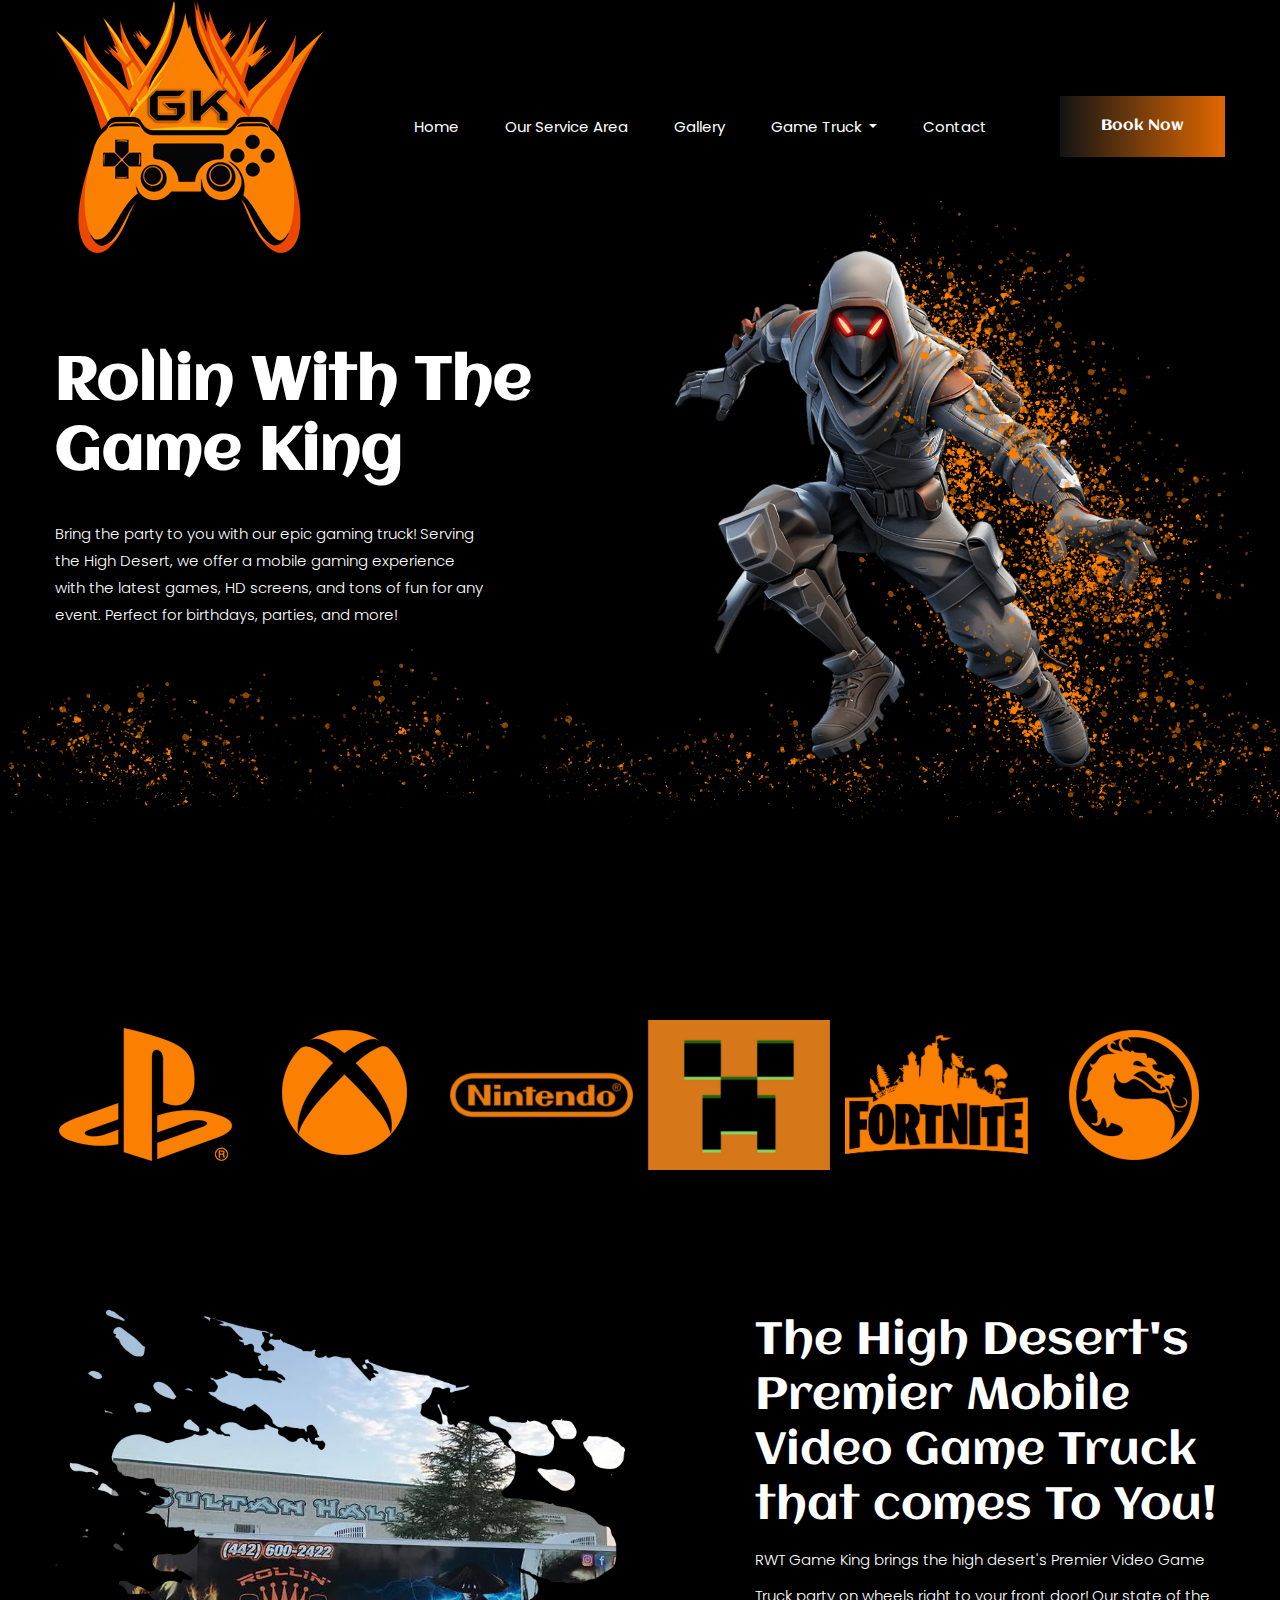
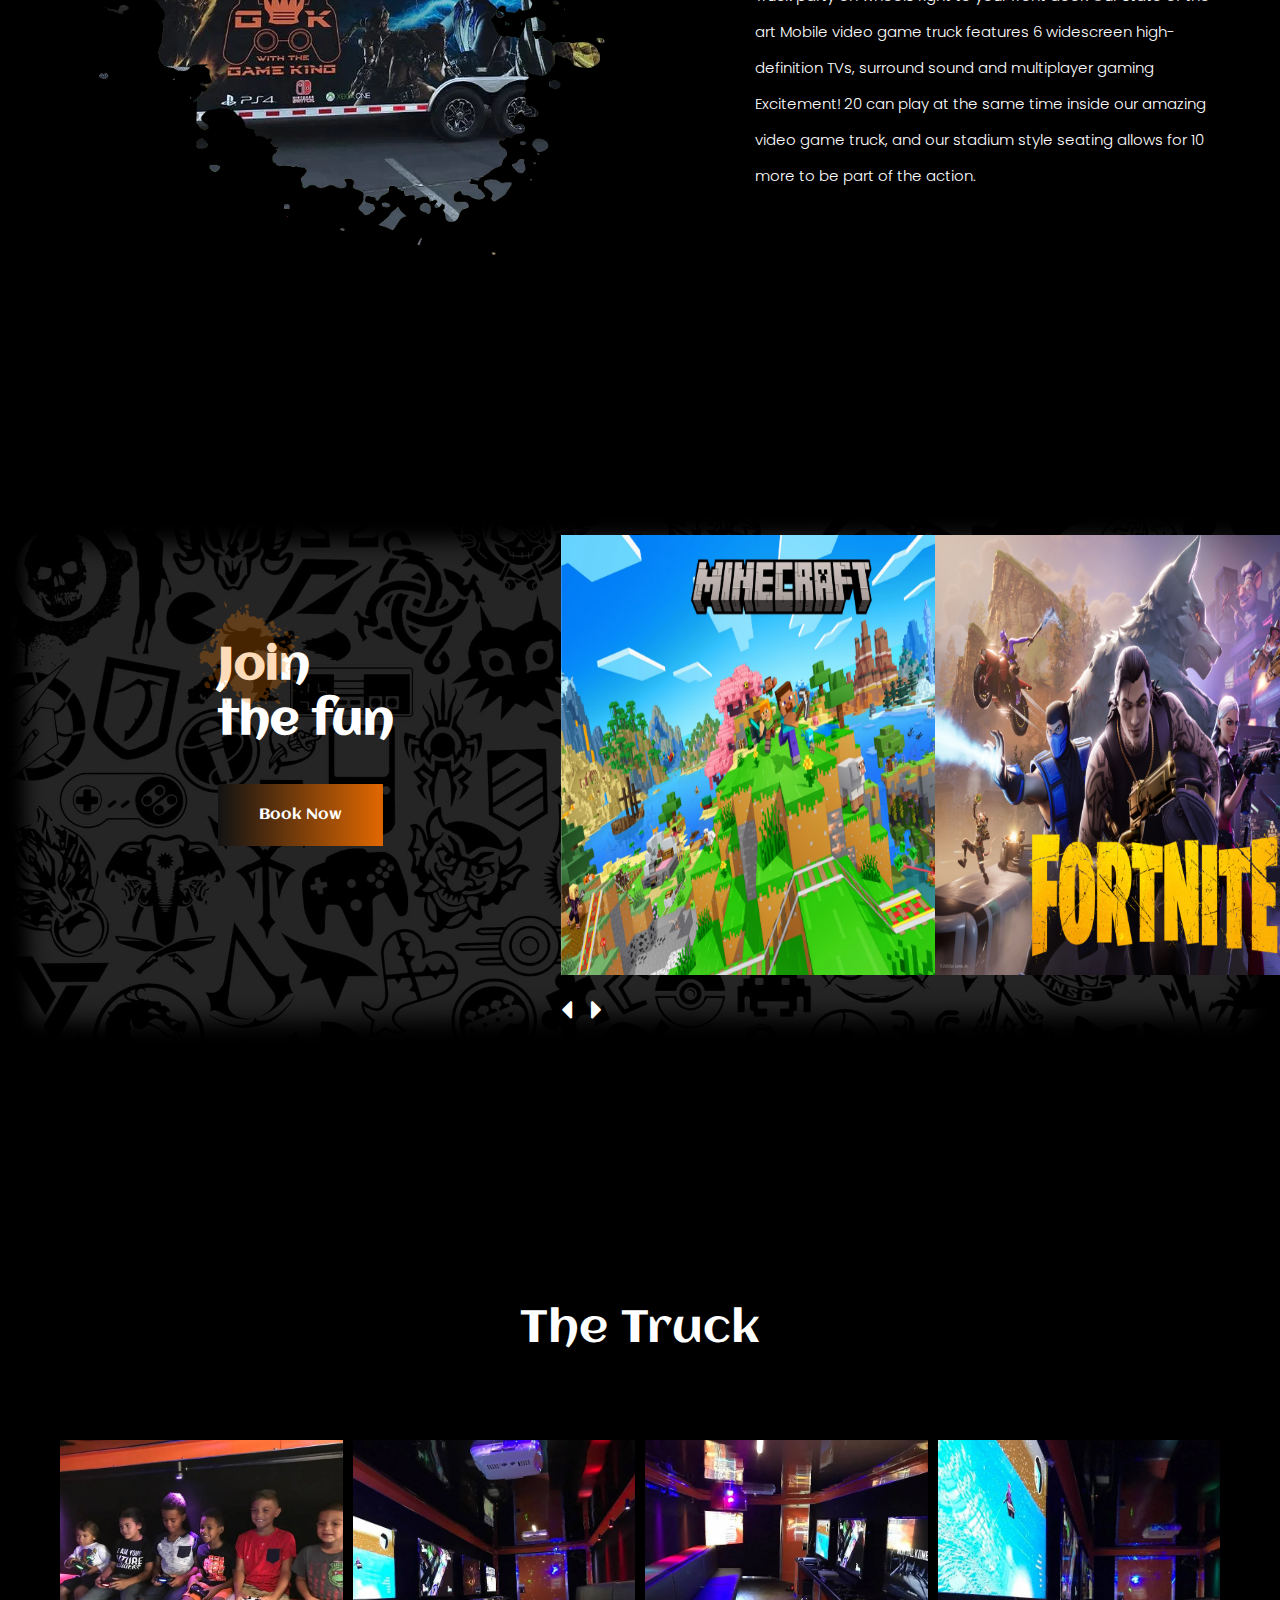
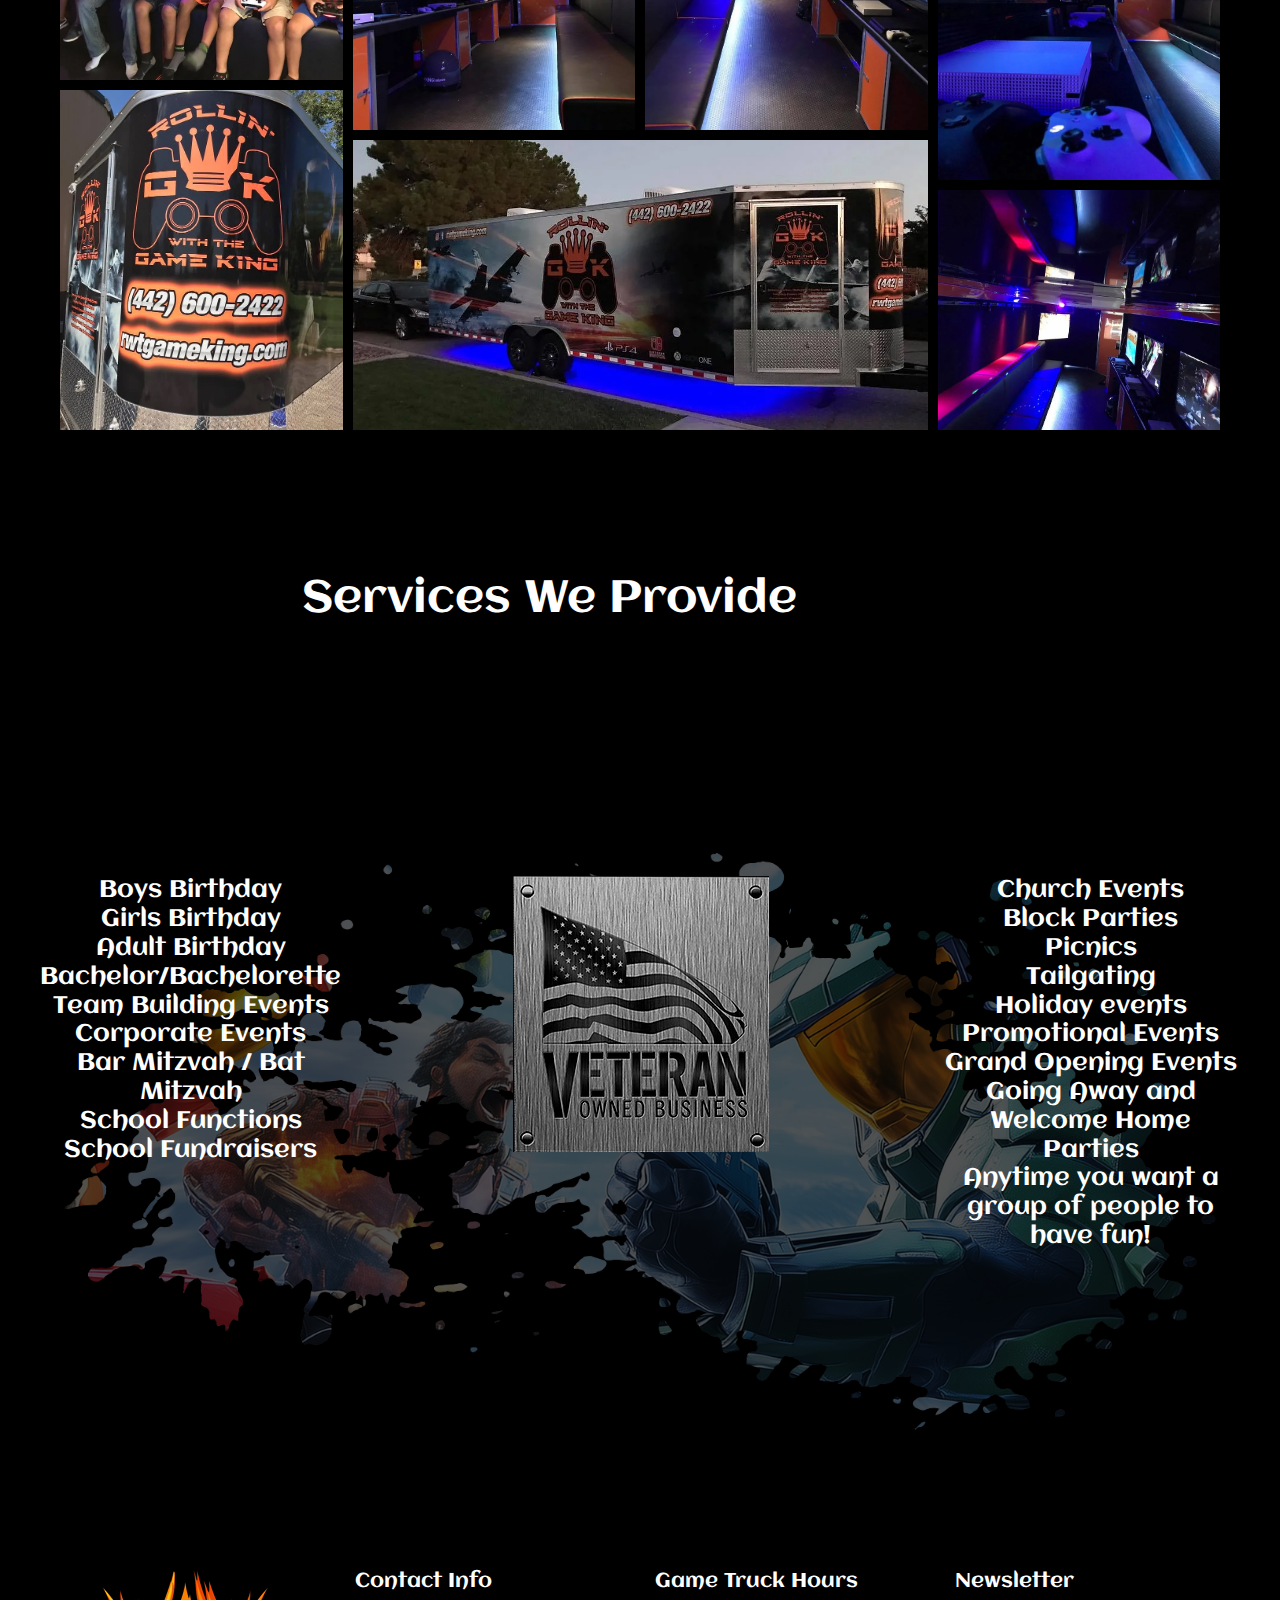
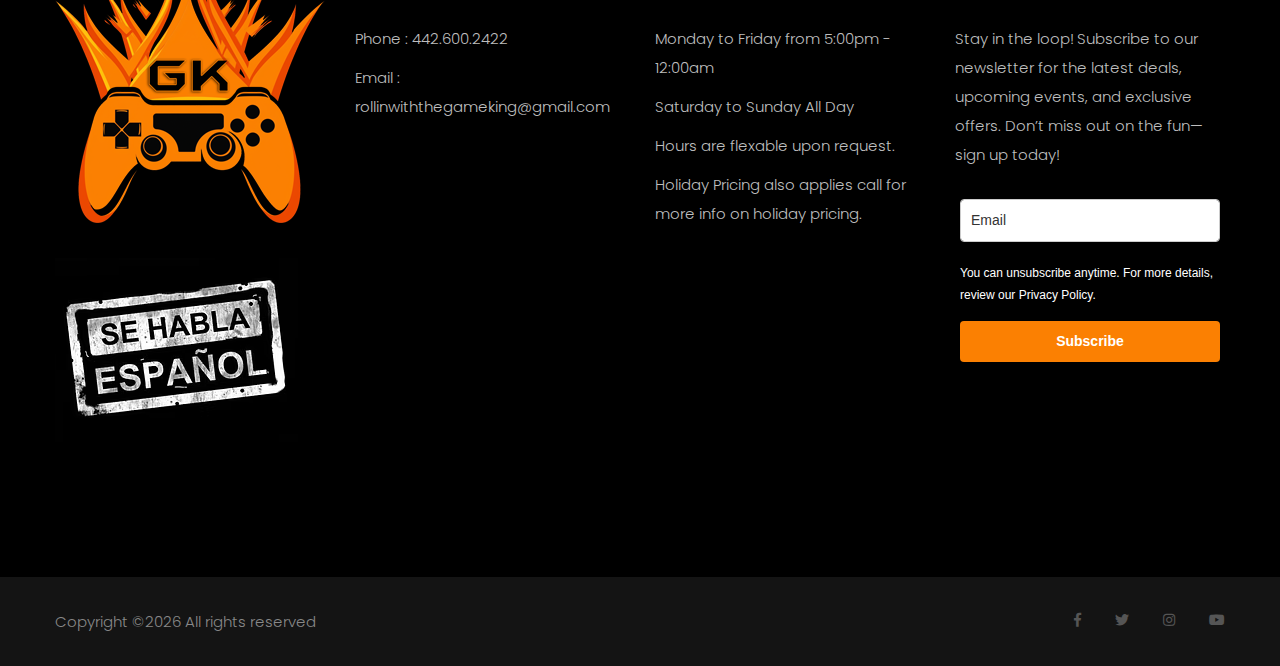
==== commit 741fe823: "Add files via upload" ====
--- a/index.html
+++ b/index.html
@@ -152,79 +152,79 @@
                     <div class="col-md-2 offset-lg-2 offset-sm-1">
                         <div class="live_stareams_text">
                             <h2>Join <br> the fun</h2>
-                            <div class="btn_1">Book now</div>
+                            <div ><a href="https://www.rwtgameking.com/book-a-party-today" class="btn_1">Book now</a></div>
                         </div>
                     </div>
                     <div class="col-md-7 offset-sm-1">
                         <div class="live_stareams_slide owl-carousel">
                             <div class="live_stareams_slide_img">
-                                <img src="img/live_streams_1.png" alt="">
+                                <img src="video/mincraft.jpg" alt="">
                                 <div class="extends_video">
                                     <a id="play-video_1" class="video-play-button popup-youtube"
-                                        href="https://www.youtube.com/watch?v=dQw4w9WgXcQ">
+                                        href="https://www.youtube.com/watch?v=0vKS0FOYNok">
                                         <span class="fas fa-play"></span>
                                     </a>
                                 </div>
                             </div>
                             <div class="live_stareams_slide_img">
-                                <img src="img/live_streams_2.png" alt="">
+                                <img src="video/fortnite.jpg" alt="">
                                 <div class="extends_video">
                                     <a id="play-video_1" class="video-play-button popup-youtube"
-                                        href="https://www.youtube.com/watch?v=dQw4w9WgXcQ">
+                                        href="https://www.youtube.com/watch?v=qIxERu81HVI">
                                         <span class="fas fa-play"></span>
                                     </a>
                                 </div>
                             </div>
                             <div class="live_stareams_slide_img">
-                                <img src="img/live_streams_1.png" alt="">
+                                <img src="video/mortalkombat.jpg" alt="">
                                 <div class="extends_video">
                                     <a id="play-video_1" class="video-play-button popup-youtube"
-                                        href="https://www.youtube.com/watch?v=dQw4w9WgXcQ">
+                                        href="https://www.youtube.com/watch?v=UZ6eFEjFfJ0">
                                         <span class="fas fa-play"></span>
                                     </a>
                                 </div>
                             </div>
                             <div class="live_stareams_slide_img">
-                                <img src="img/live_streams_2.png" alt="">
+                                <img src="video/supersmash.jpg" alt="">
                                 <div class="extends_video">
                                     <a id="play-video_1" class="video-play-button popup-youtube"
-                                        href="https://www.youtube.com/watch?v=dQw4w9WgXcQ">
+                                        href="https://www.youtube.com/watch?v=WShCN-AYHqA">
                                         <span class="fas fa-play"></span>
                                     </a>
                                 </div>
                             </div>
-                            <div class="live_stareams_slide_img">
-                                <img src="img/live_streams_1.png" alt="">
+                             <div class="live_stareams_slide_img">
+                                <img src="video/mincraft.jpg" alt="">
                                 <div class="extends_video">
                                     <a id="play-video_1" class="video-play-button popup-youtube"
-                                        href="https://www.youtube.com/watch?v=dQw4w9WgXcQ">
+                                        href="https://www.youtube.com/watch?v=0vKS0FOYNok">
                                         <span class="fas fa-play"></span>
                                     </a>
                                 </div>
                             </div>
                             <div class="live_stareams_slide_img">
-                                <img src="img/live_streams_2.png" alt="">
+                                <img src="video/fortnite.jpg" alt="">
                                 <div class="extends_video">
                                     <a id="play-video_1" class="video-play-button popup-youtube"
-                                        href="https://www.youtube.com/watch?v=dQw4w9WgXcQ">
+                                        href="https://www.youtube.com/watch?v=qIxERu81HVI">
                                         <span class="fas fa-play"></span>
                                     </a>
                                 </div>
                             </div>
                             <div class="live_stareams_slide_img">
-                                <img src="img/live_streams_1.png" alt="">
+                                <img src="video/supersmash.jpg" alt="">
                                 <div class="extends_video">
                                     <a id="play-video_1" class="video-play-button popup-youtube"
-                                        href="https://www.youtube.com/watch?v=dQw4w9WgXcQ">
+                                        href="https://www.youtube.com/watch?v=WShCN-AYHqA">
                                         <span class="fas fa-play"></span>
                                     </a>
                                 </div>
                             </div>
                             <div class="live_stareams_slide_img">
-                                <img src="img/live_streams_2.png" alt="">
+                                <img src="video/mortalkombat.jpg" alt="">
                                 <div class="extends_video">
                                     <a id="play-video_1" class="video-play-button popup-youtube"
-                                        href="https://www.youtube.com/watch?v=dQw4w9WgXcQ">
+                                        href="https://www.youtube.com/watch?v=UZ6eFEjFfJ0">
                                         <span class="fas fa-play"></span>
                                     </a>
                                 </div>
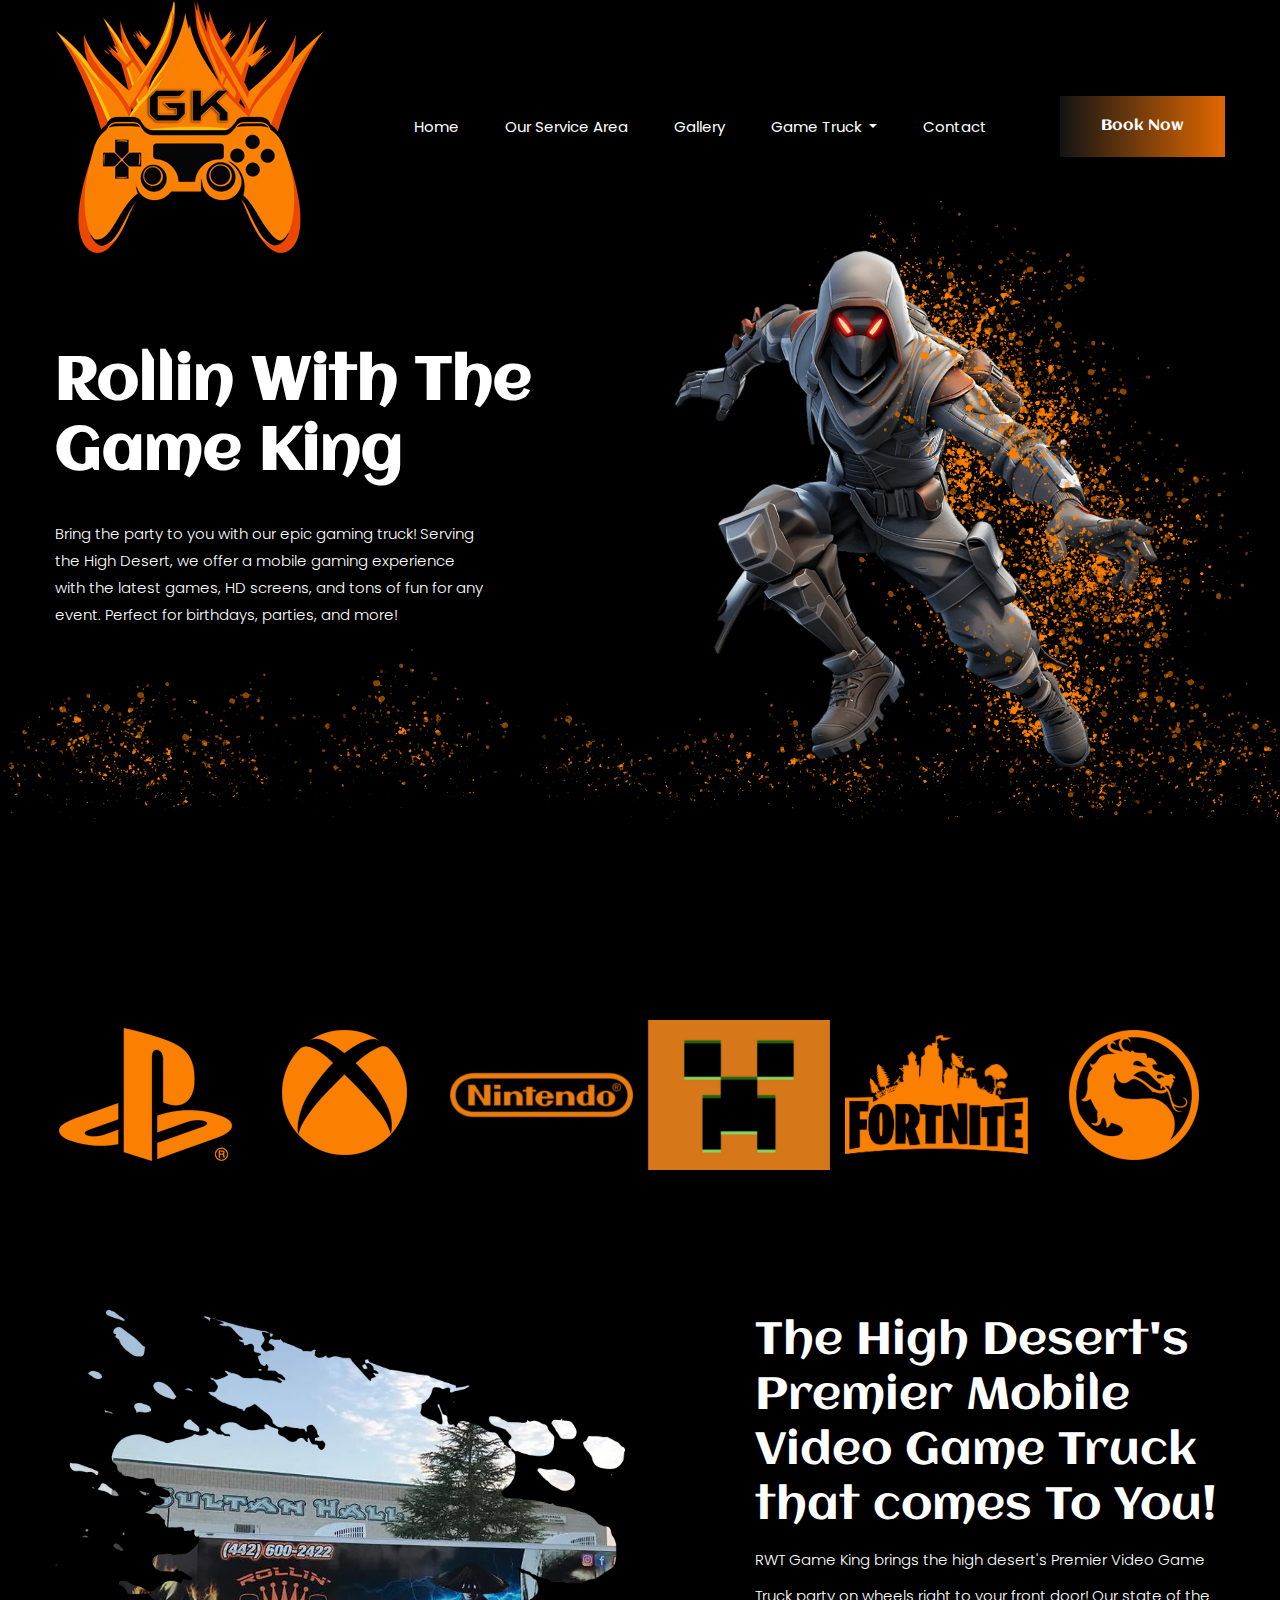
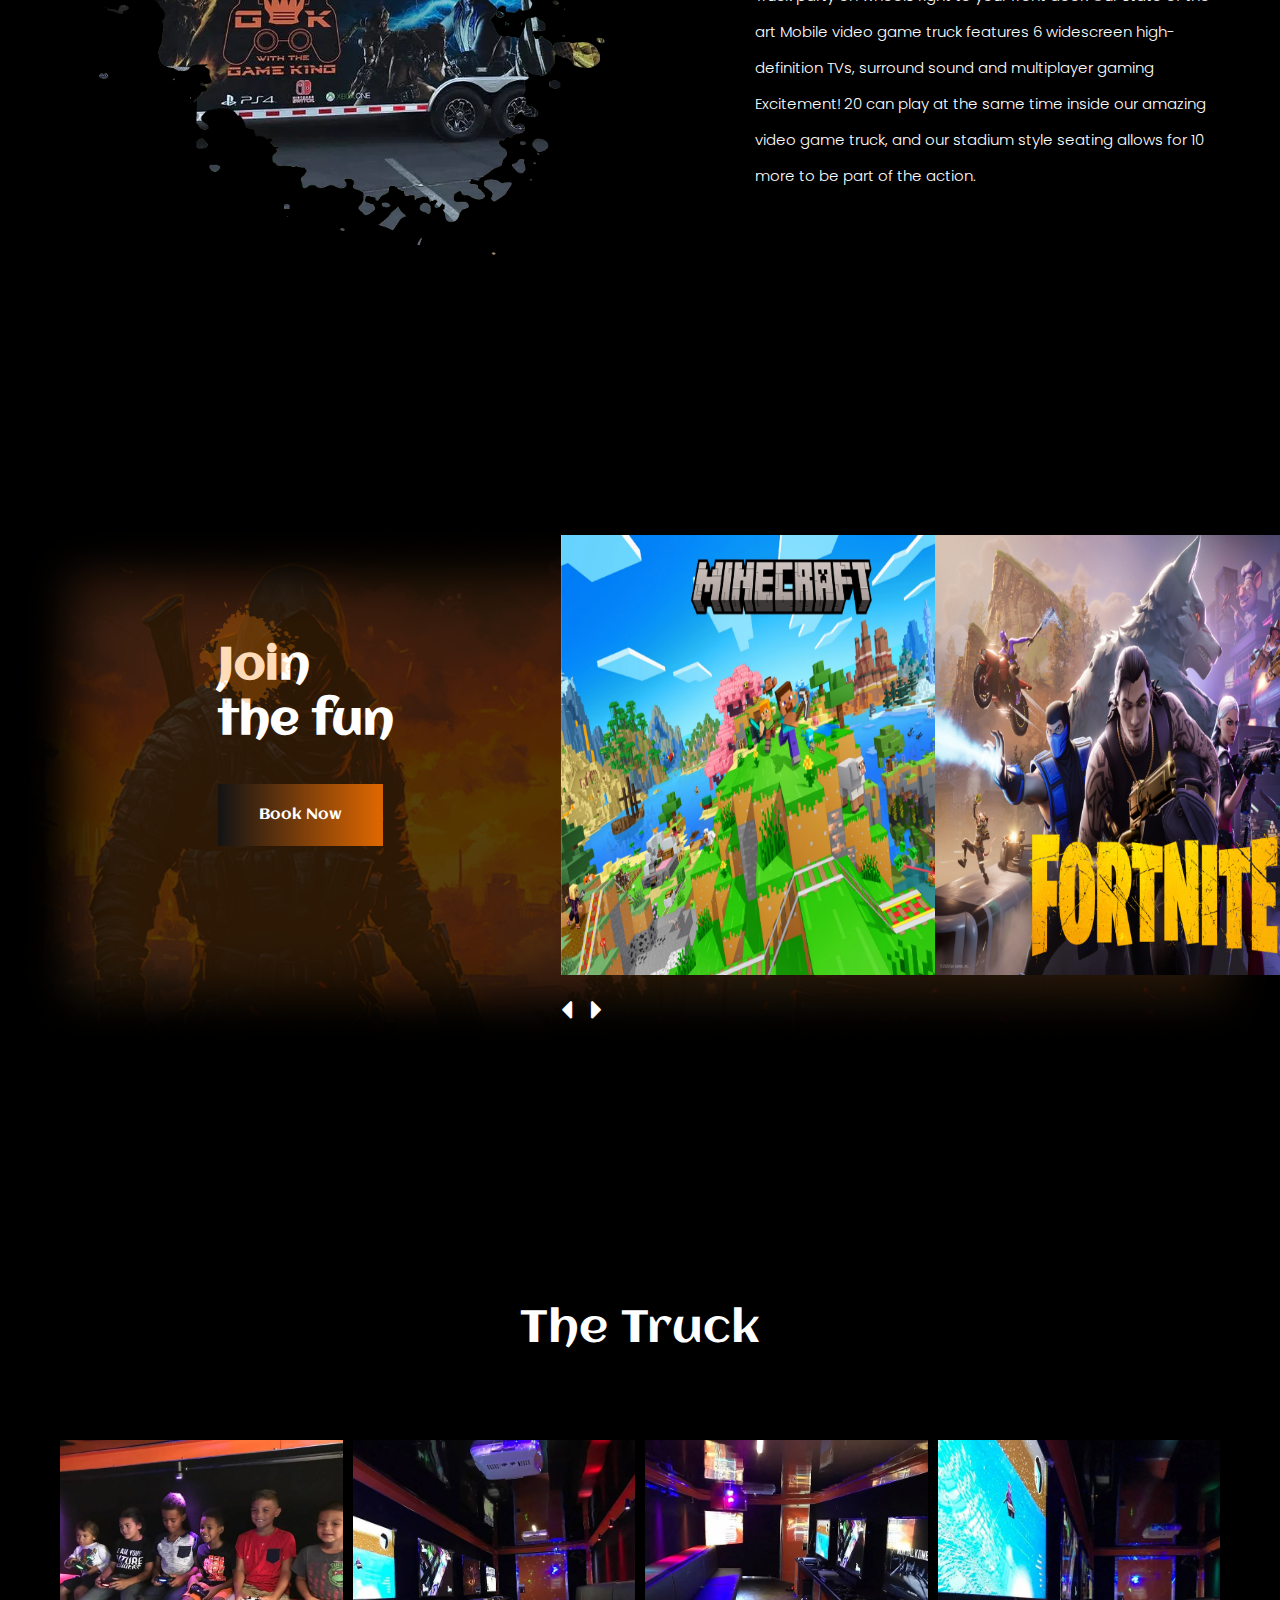
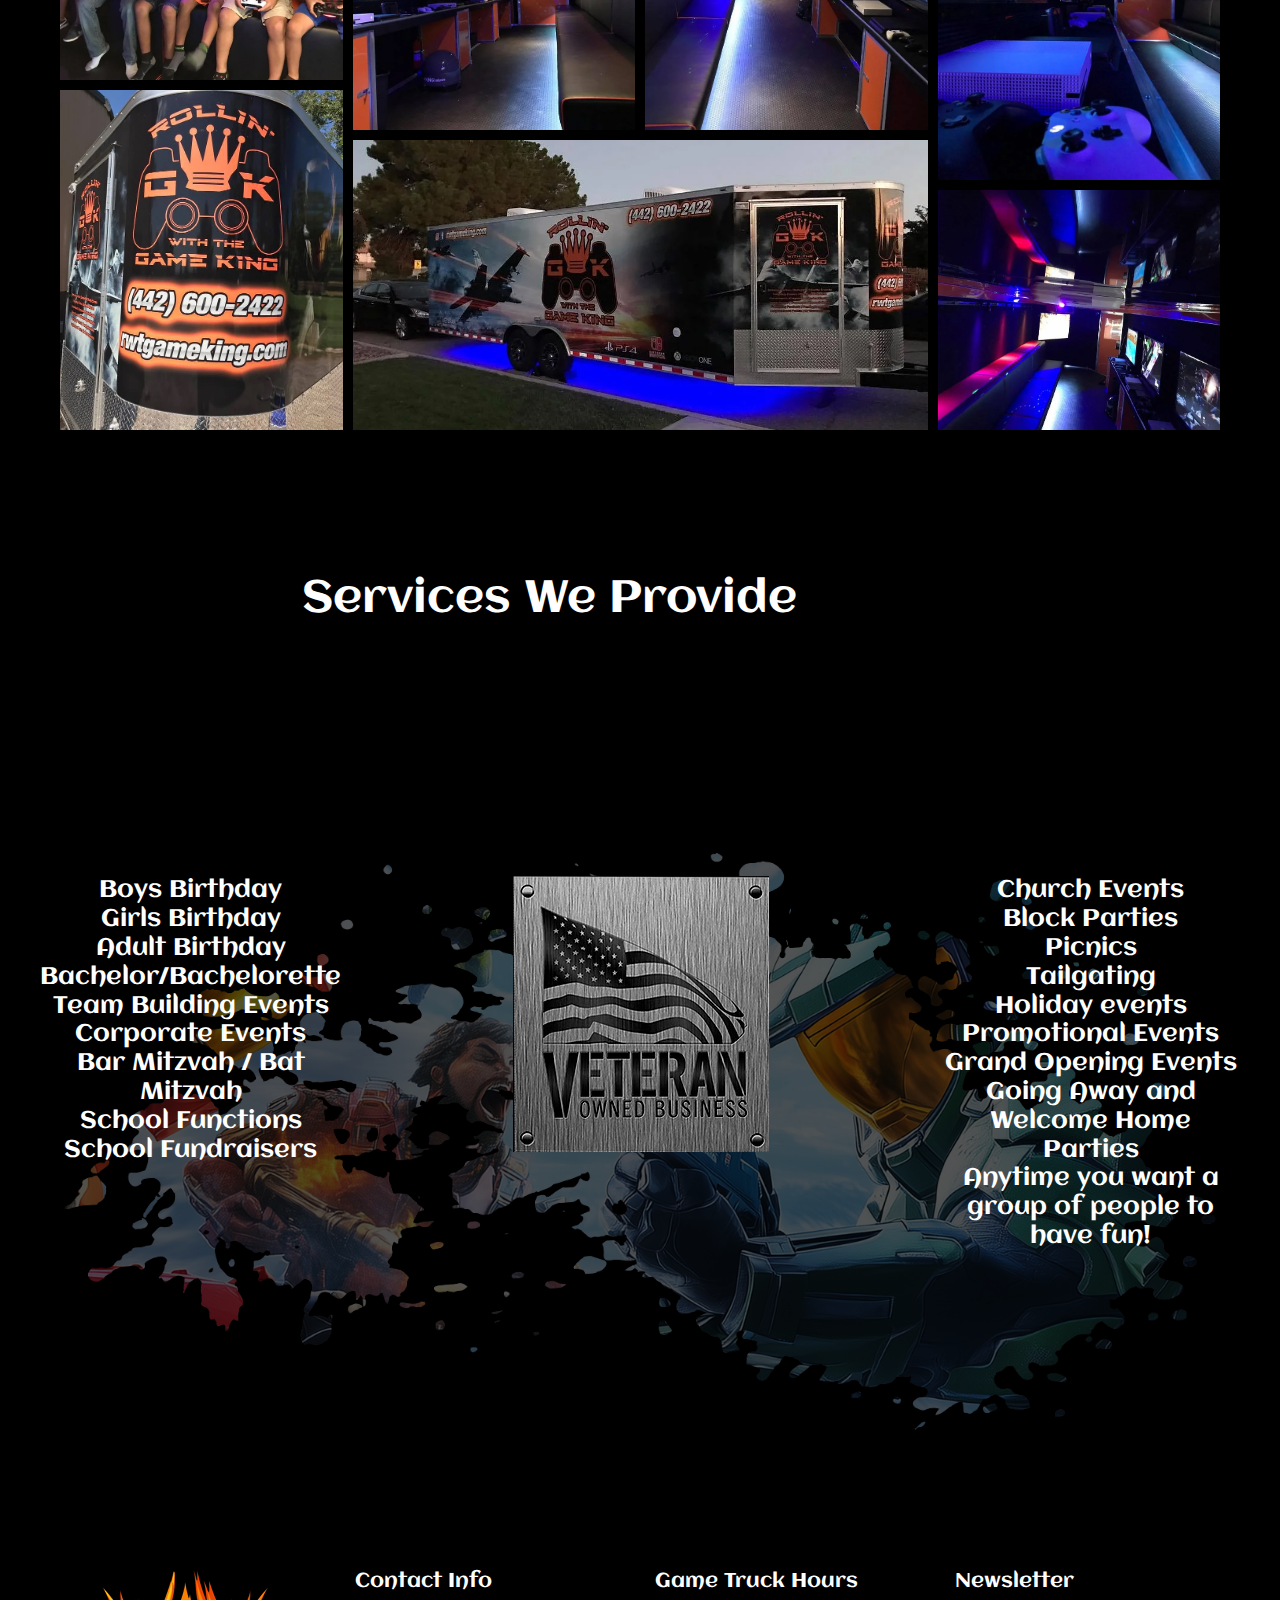
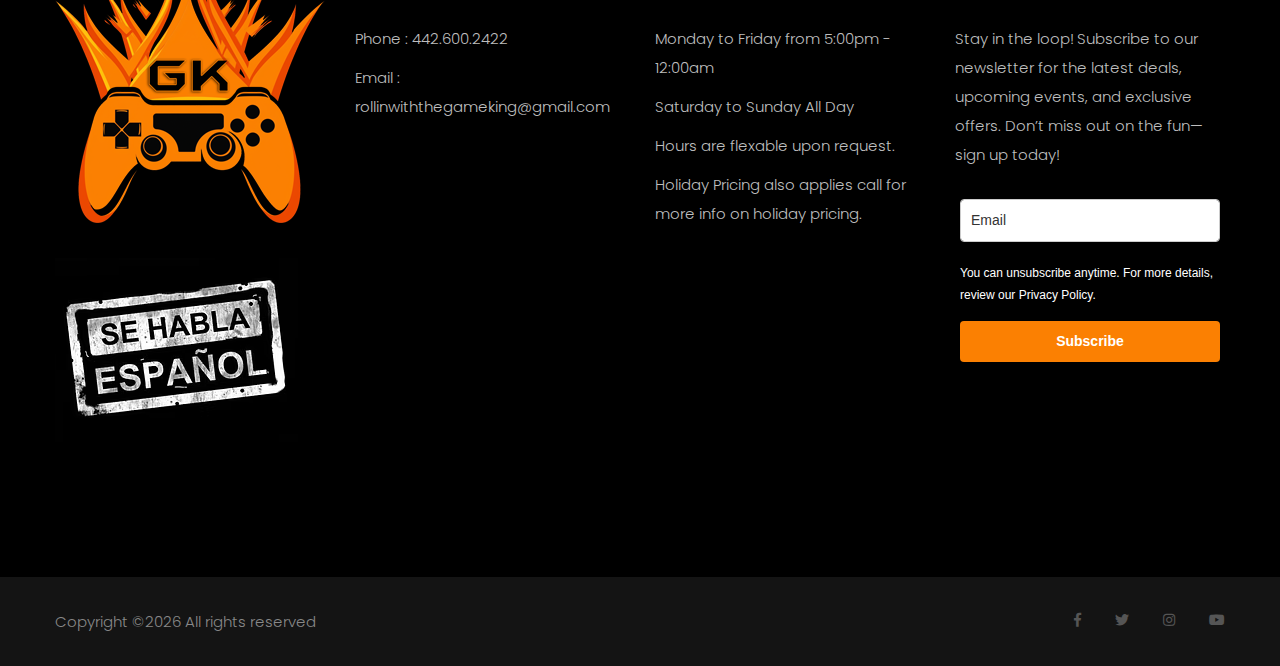
==== commit 7ff0c19e: "Add files via upload" ====
--- a/index.html
+++ b/index.html
@@ -1297,7 +1297,7 @@
                                     </li>
                                     <li><a href="http://www.twitter.com/RWTGameKing" class="single_social_icon"><i class="fab fa-twitter"></i></a></li>
                                     <li><a href="https://instagram.com/rollinwiththegameking" class="single_social_icon"><i class="fab fa-instagram"></i></a></li>
-                                    <li><a href="#" class="single_social_icon"><i class="fab fa-youtube"></i></a></li>
+                                    <li><a href="https://www.youtube.com/@rwtgameking2017" class="single_social_icon"><i class="fab fa-youtube"></i></a></li>
                                 </ul>
                             </div>
                         </div>
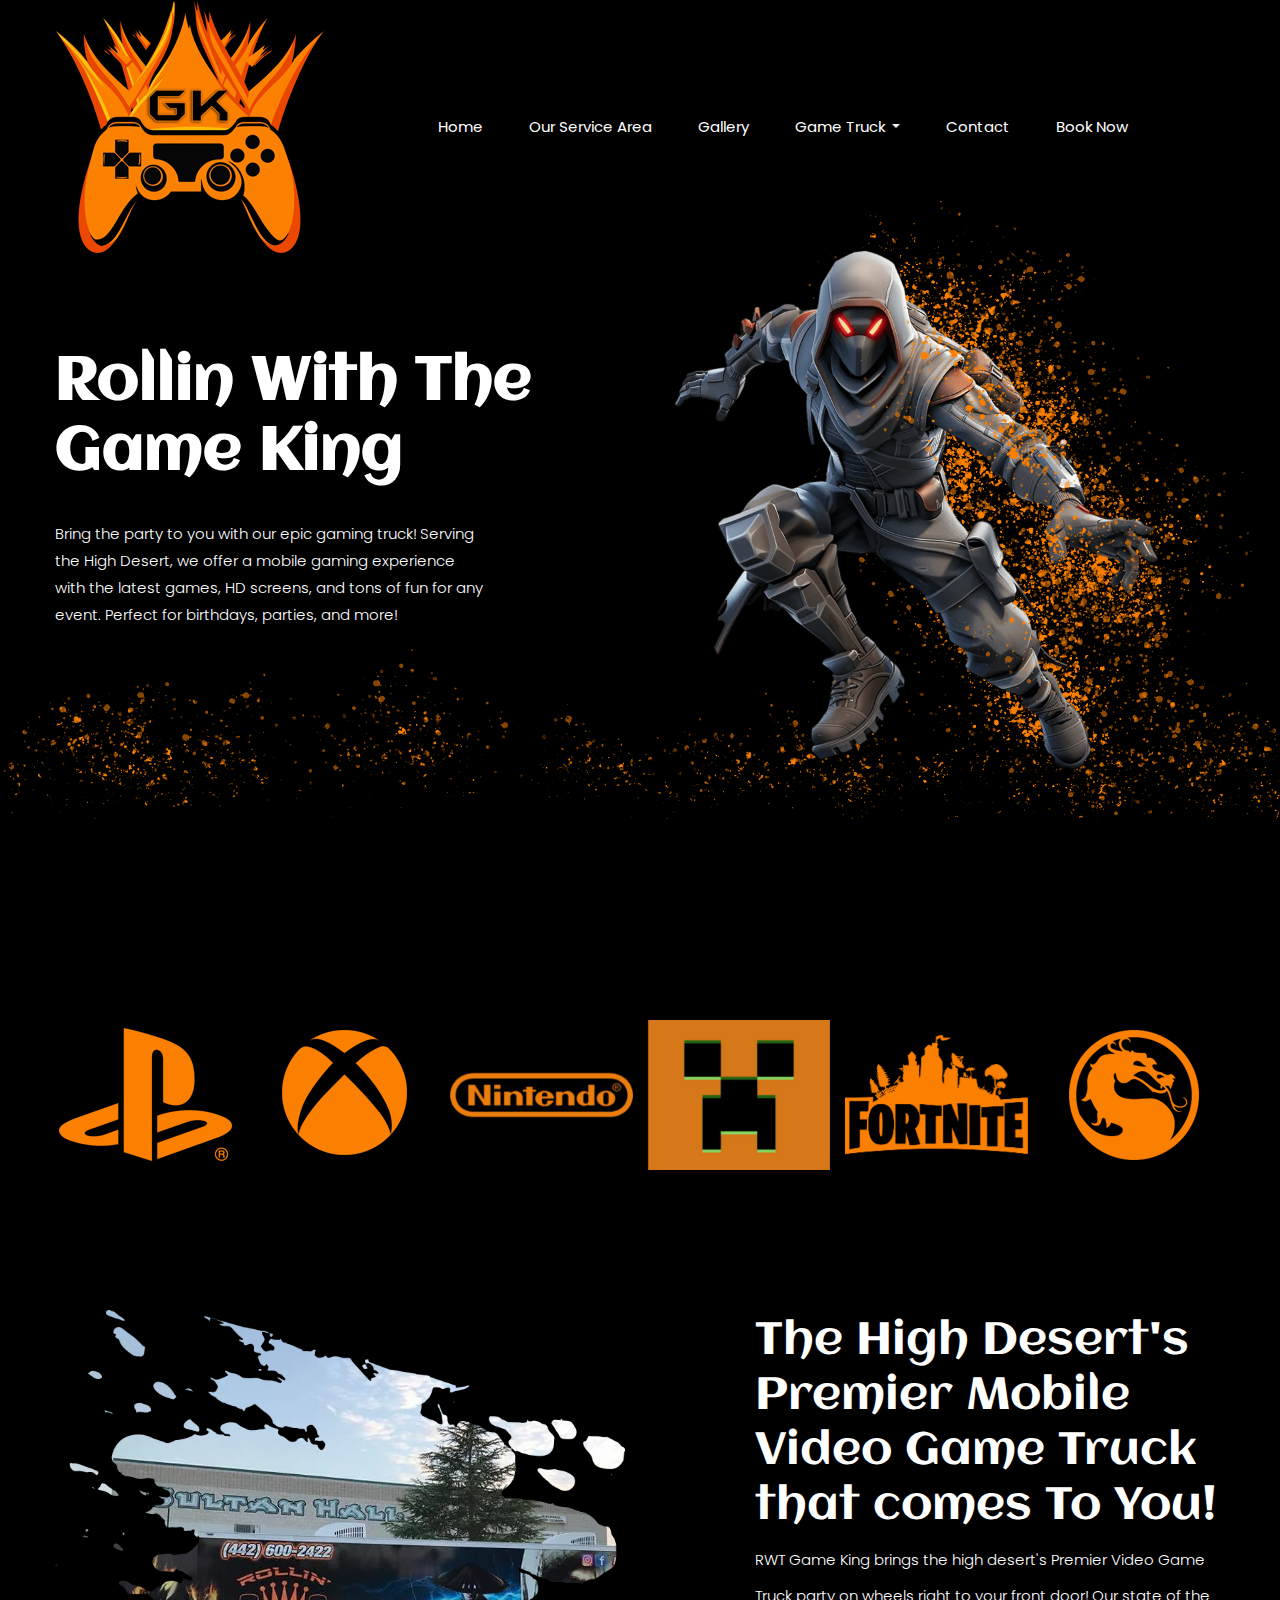
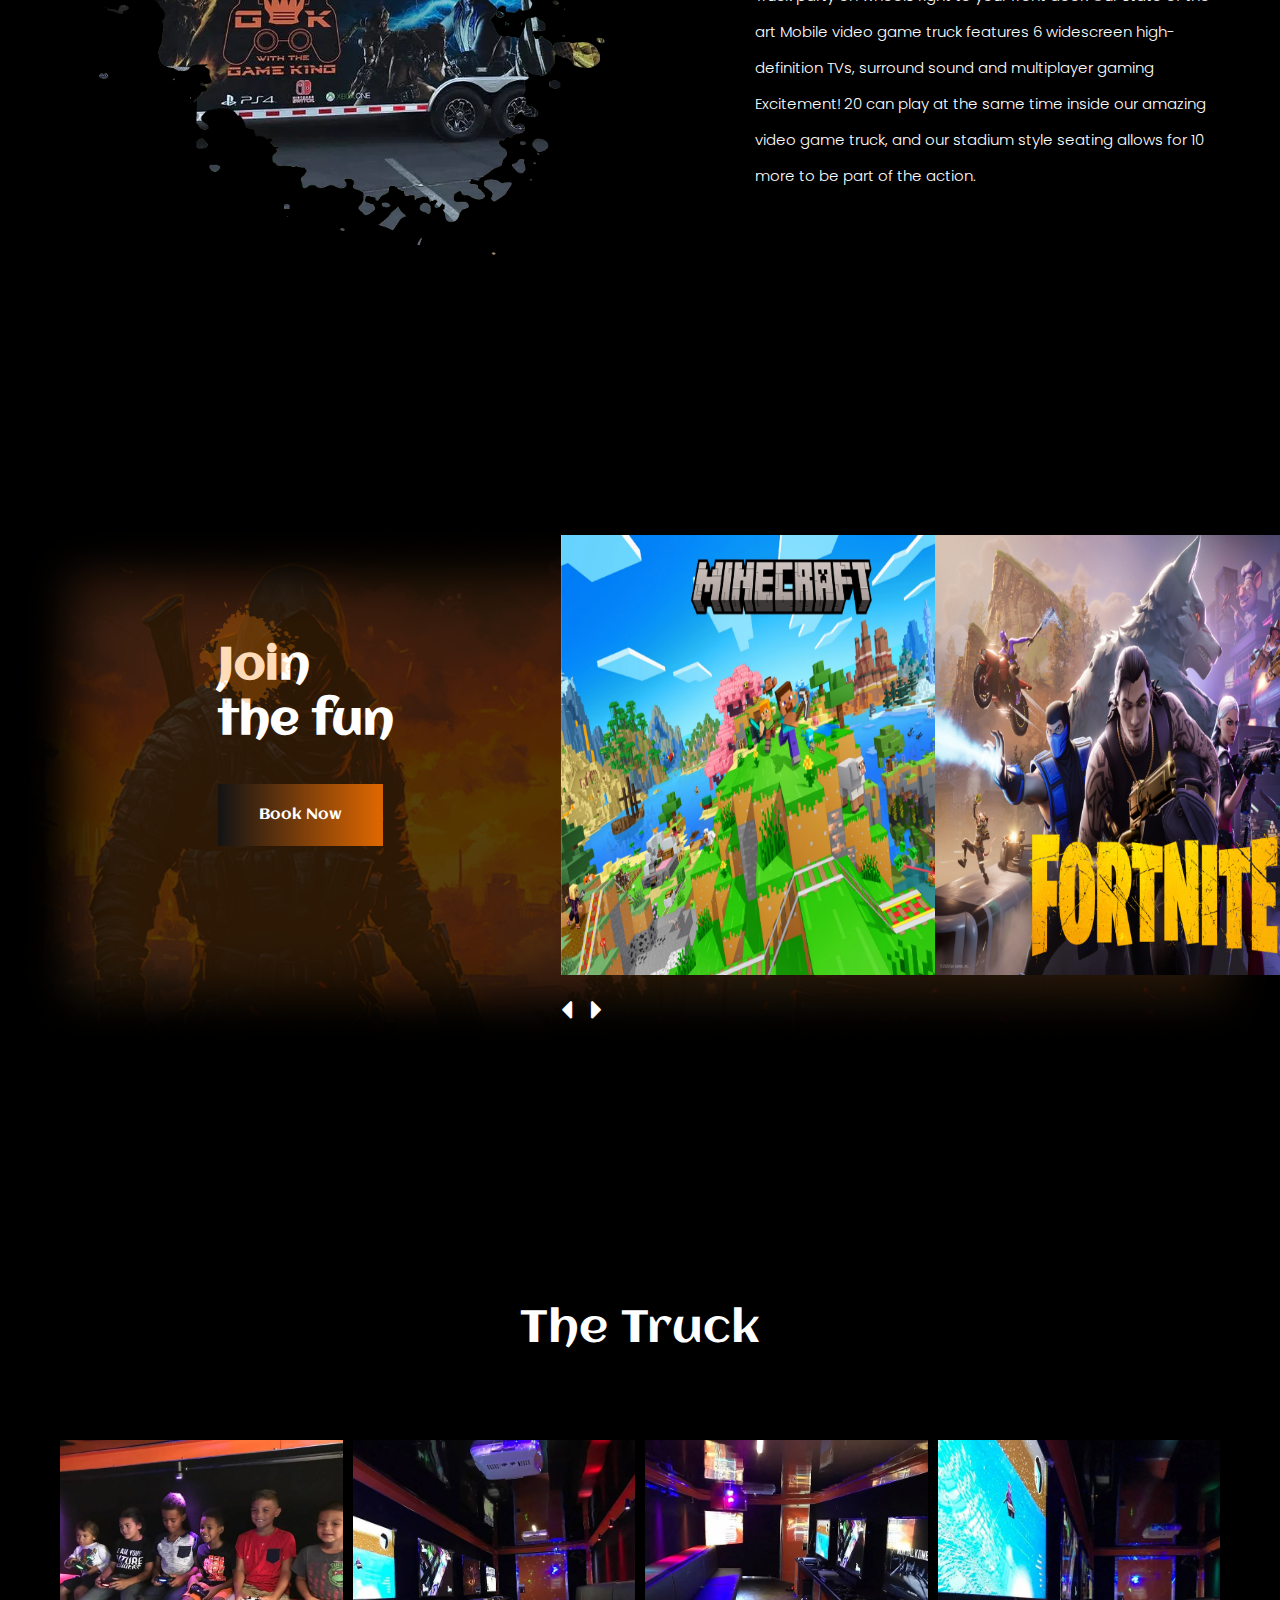
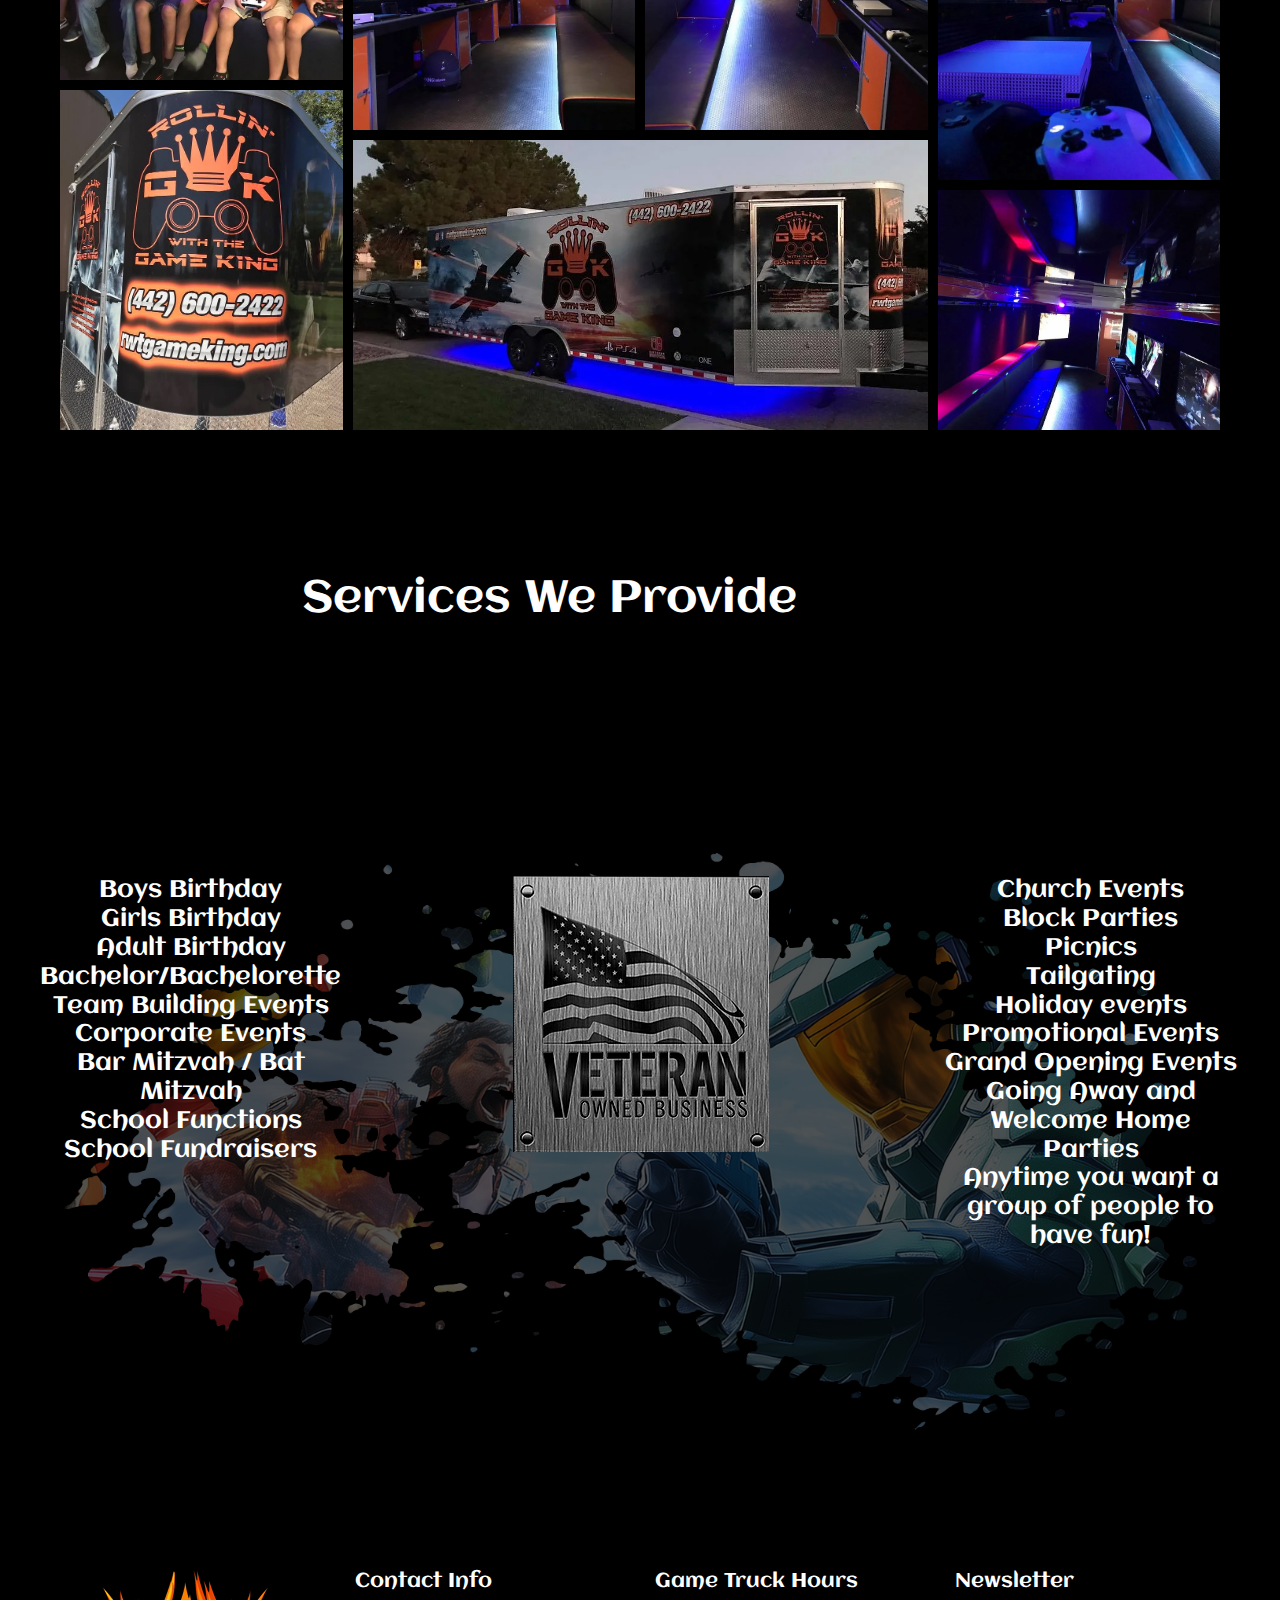
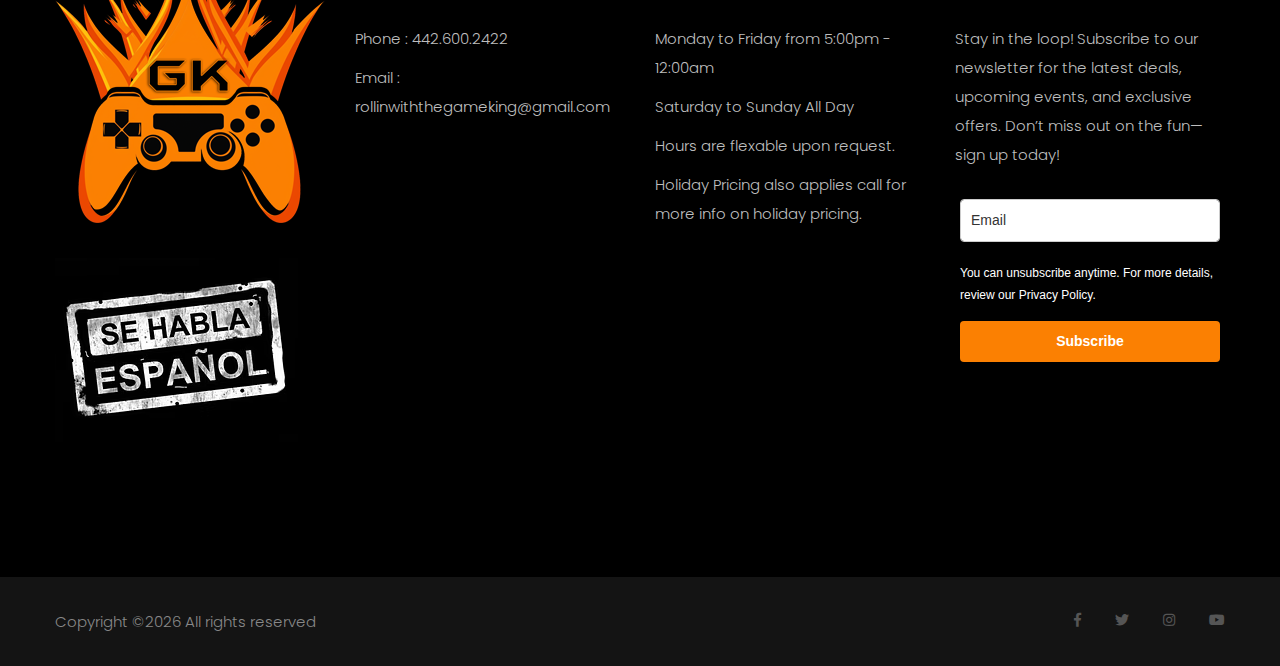
==== commit 584dee8e: "Add files via upload" ====
--- a/index.html
+++ b/index.html
@@ -44,13 +44,13 @@
                             <div class="collapse navbar-collapse main-menu-item" id="navbarSupportedContent">
                                 <ul class="navbar-nav">
                                     <li class="nav-item">
-                                        <a class="nav-link" href="https://www.rwtgameking.com">Home</a>
+                                        <a class="nav-link" href="index.html">Home</a>
                                     </li>
                                     <li class="nav-item">
-                                        <a class="nav-link" href="https://www.rwtgameking.com/our-service-area">Our Service Area</a>
+                                        <a class="nav-link" href="servicearea.html">Our Service Area</a>
                                     </li>
                                     <li class="nav-item">
-                                        <a class="nav-link" href="https://www.rwtgameking.com/our-video-game-truck">Gallery</a>
+                                        <a class="nav-link" href="gallery.html">Gallery</a>
                                     </li>
                                     <li class="nav-item dropdown">
                                         <a class="nav-link dropdown-toggle" href="blog.html" id="navbarDropdown"
@@ -59,18 +59,20 @@
                                             Game Truck
                                         </a>
                                         <div class="dropdown-menu" aria-labelledby="navbarDropdown">
-                                            <a class="dropdown-item" href="https://www.rwtgameking.com/birthday-parties"> Birthday Parties</a>
-                                            <a class="dropdown-item" href="https://www.rwtgameking.com/schools">School, Church, Non-Profit</a>
-											<a class="dropdown-item" href="https://www.rwtgameking.com/corporate-events">Corporate Events</a>
+                                            <a class="dropdown-item" href="birthday.html"> Birthday Parties</a>
+                                            <a class="dropdown-item" href="school.html">School, Church, Non-Profit</a>
+											<a class="dropdown-item" href="corporate.html">Corporate Events</a>
                                         </div>
                                     </li>
                                     <li class="nav-item">
-                                        <a class="nav-link" href="https://www.rwtgameking.com/contact-us">Contact</a>
+                                        <a class="nav-link" href="contact.html">Contact</a>
+                                    </li>
+									<li class="nav-item">
+                                        <a class="nav-link" href="book.html">Book Now</a>
                                     </li>
                                 </ul>
                             </div>
-                            <a href="https://www.rwtgameking.com/book-a-party-today" class="btn_1 d-none d-sm-block">Book Now</a>
-                        </nav>
+                            </nav>
                     </div>
                 </div>
             </div>
